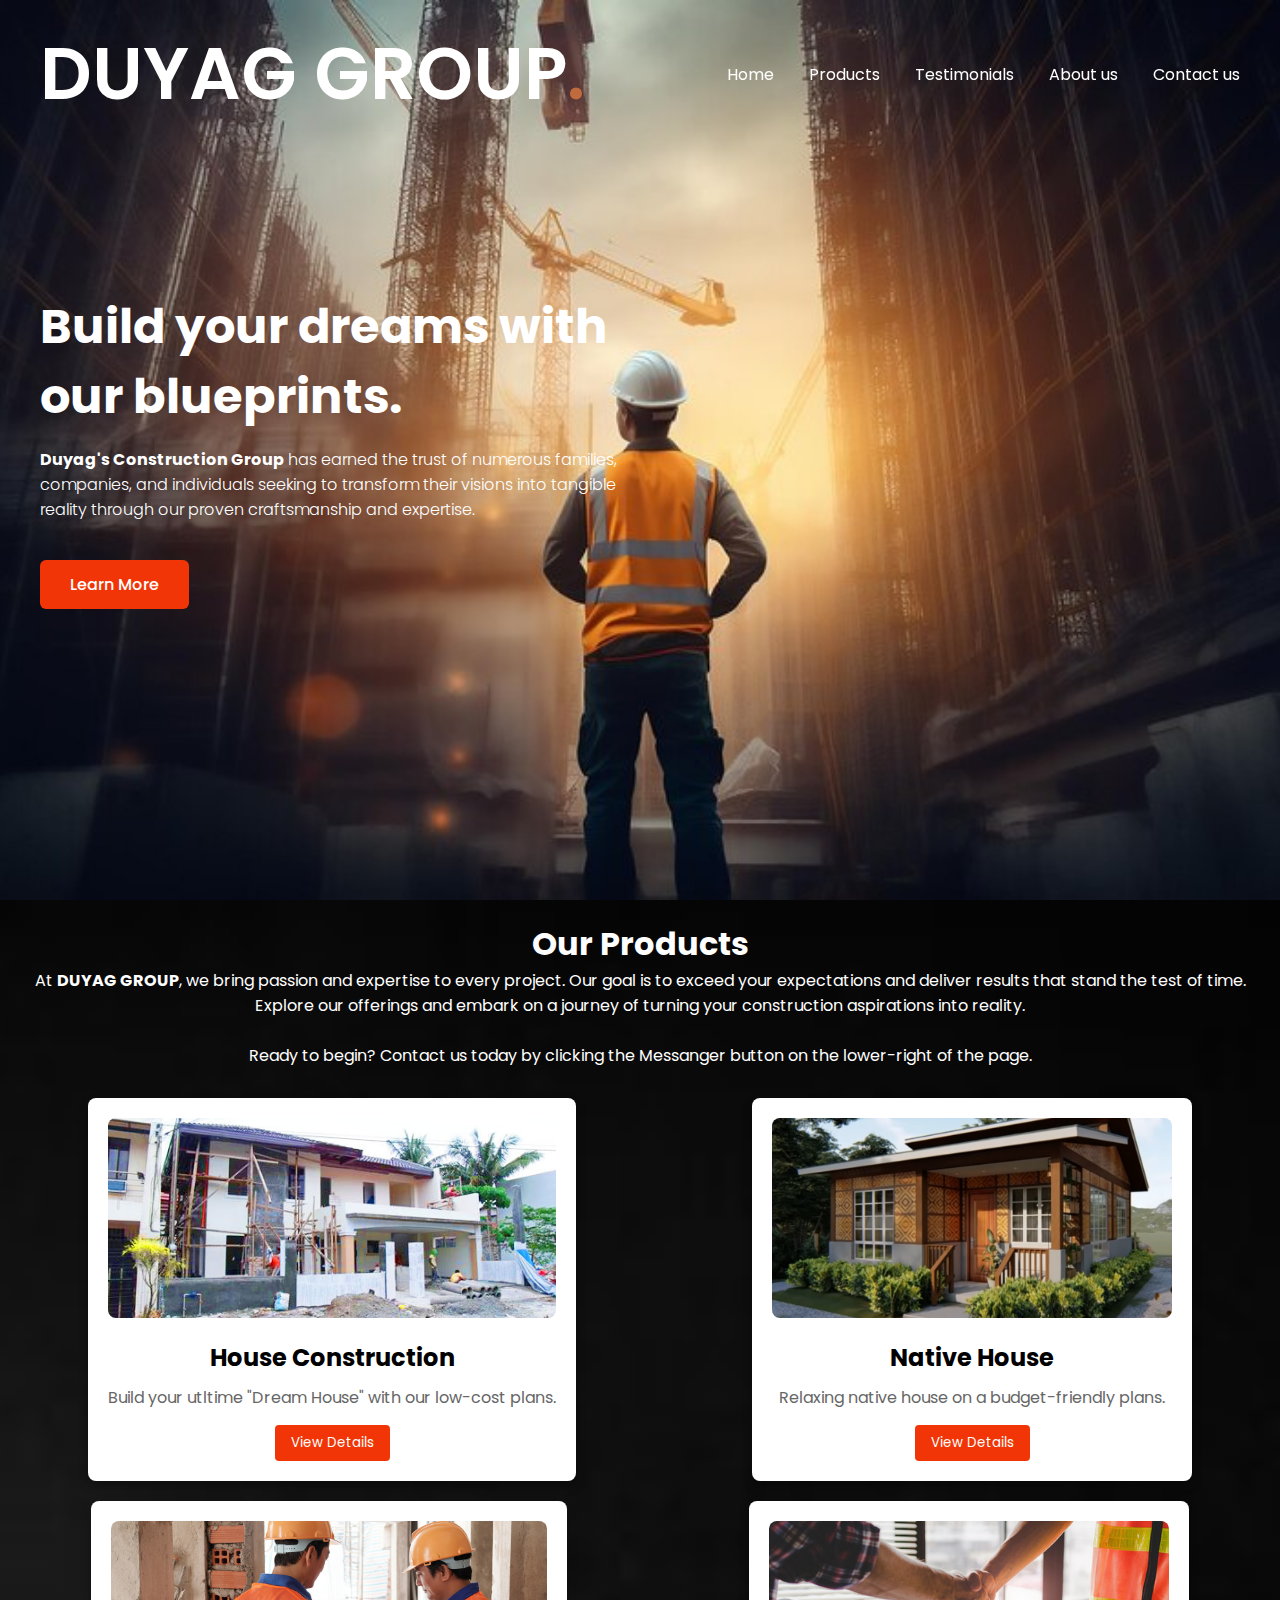
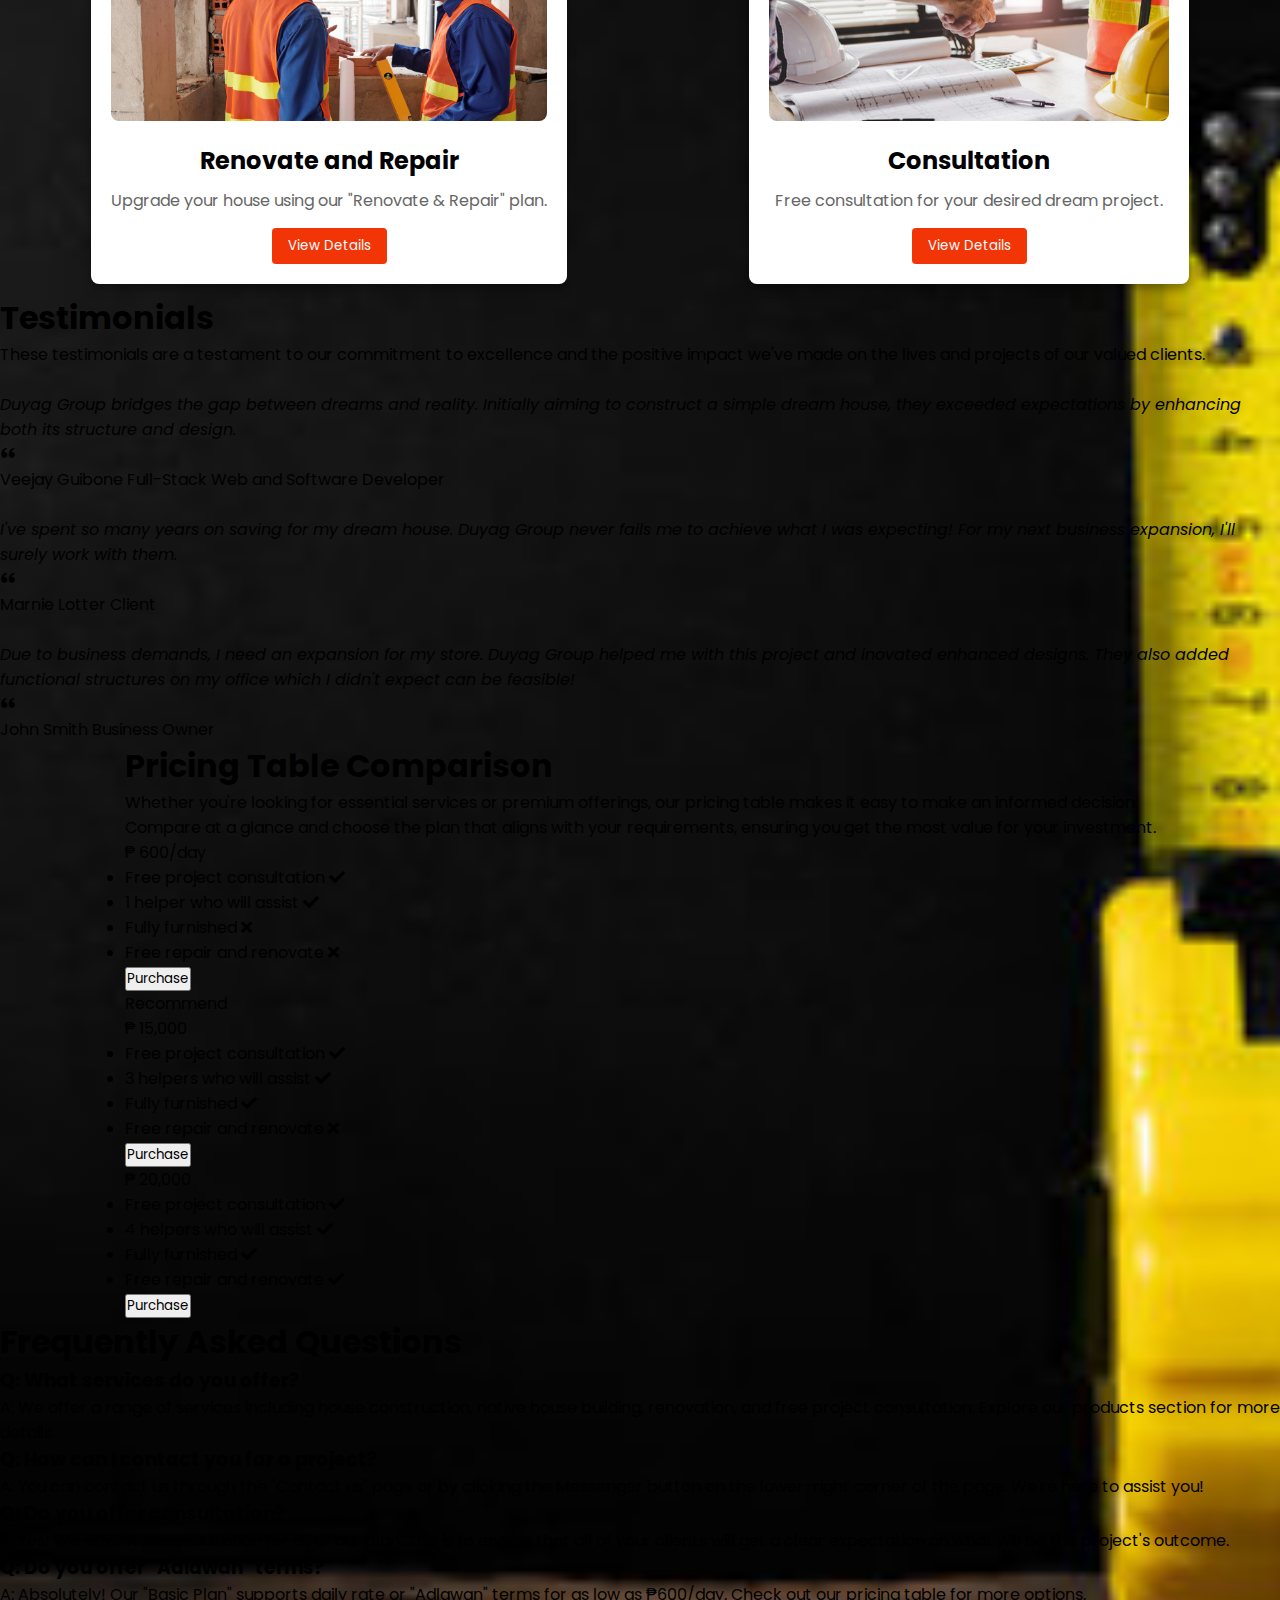
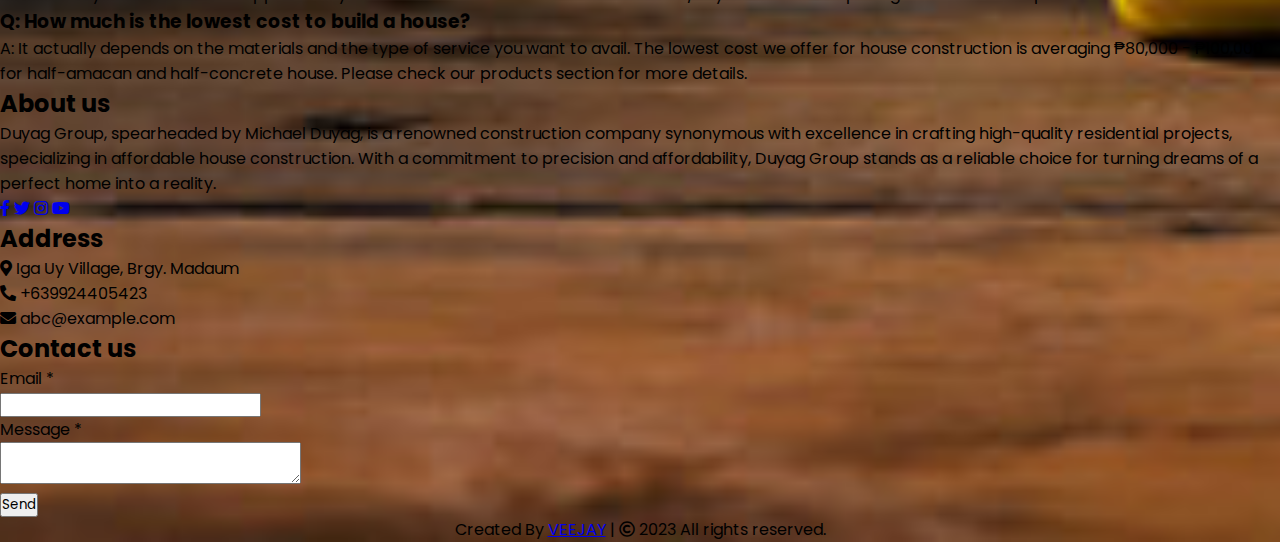
==== index.html @ 3f4b3c85 "spelling correction" ====
<!DOCTYPE html>
<!-- Coding By Veejay --->
<html lang="en">
  <head>
    <meta charset="UTF-8">
    <meta name="viewport" content="width=device-width, initial-scale=1.0">
    <title>Duyag's Construction Group</title>
    <link rel="stylesheet" href="style.css">
    <!-- Swiper CSS -->
    <link rel="stylesheet" href="css/swiper-bundle.min.css" />
    <!-- CSS -->
    <link rel="stylesheet" href="css/swiper.css" />
    <script src="https://kit.fontawesome.com/a076d05399.js"></script>
    <!-- Boxicons CSS -->
    <link href="https://unpkg.com/boxicons@2.1.2/css/boxicons.min.css"rel="stylesheet"/>
    <!-- Google Fonts Links For Icon -->
    <link rel="stylesheet" href="https://fonts.googleapis.com/css2?family=Material+Symbols+Outlined:opsz,wght,FILL,GRAD@24,400,0,0">
    <link rel="stylesheet" href="https://cdnjs.cloudflare.com/ajax/libs/font-awesome/6.4.2/css/all.min.css">
    <link rel="stylesheet" href="https://cdnjs.cloudflare.com/ajax/libs/font-awesome/5.15.3/css/all.min.css"/>

  </head>
  <body>
    <header>
      <nav class="navbar">
        <a class="logo" href="#">DUYAG GROUP<span>.</span></a>
        <ul class="menu-links">
          <span id="close-menu-btn" class="material-symbols-outlined">close</span>
          <li><a href="#">Home</a></li>
          <li><a href="products.html">Products</a></li>
          <li><a href="#testimonial">Testimonials</a></li>
          <li><a href="#">About us</a></li>
          <li><a href="https://web.facebook.com/messages/t/100004197998191/">Contact us</a></li>
        </ul>
        <span id="hamburger-btn" class="material-symbols-outlined">menu</span>
      </nav>
    </header>

    <section class="hero-section">
      <div class="content">
        <h2>Build your dreams with our blueprints.</h2>
        <p>
        <b>Duyag's Construction Group</b> has earned the trust of numerous families, companies, and individuals seeking to transform their visions into tangible reality through our proven craftsmanship and expertise.
        </p>
        <a href="#product"><button>Learn More</button></a>
      </div>
    </section>

    <!-- Product Cards -->
            <!-- Messanger heads -->
    <script src="https://static.elfsight.com/platform/platform.js" data-use-service-core defer></script>
<div class="elfsight-app-1f9922f5-22f8-41ae-ba7b-e1a116f9ada4" data-elfsight-app-lazy></div>
        <!-- Messanger heads -->
  <section class="product-section">
    <section id="product">
    <div class="textcontent">
      <h1>Our Products</h1>
      <p>At <b>DUYAG GROUP</b>, we bring passion and expertise to every project. Our goal is to exceed your expectations and deliver results that stand the test of time. Explore our offerings and embark on a journey of turning your construction aspirations into reality.
        <br>
      <br>

      <p>Ready to begin? Contact us today by clicking the Messanger button on the lower-right of the page.
      </p>
      </p>
    </div>
  </section>
    <div class="product-card">
      <img src="./assets/house-construction.jpg" alt="Product 1">
      <h3>House Construction</h3>
      <p>Build your utltime "Dream House" with our low-cost plans.</p>
      <a href="./housing.html"><button>View Details</button></a>
    </div>

    <div class="product-card">
      <img src="./assets/Amakan House.png" alt="Product 2">
      <h3>Native House</h3>
      <p>Relaxing native house on a budget-friendly plans.</p>
      <a href="./housing.html"><button>View Details</button></a>
    </div>

    <div class="product-card">
      <img src="./assets/Repair.jpg" alt="Product 2">
      <h3>Renovate and Repair</h3>
      <p>Upgrade your house using our "Renovate & Repair" plan.</p>
      <a href="./housing.html"><button>View Details</button></a>
    </div>

    <div class="product-card">
      <img src="./assets/Consultation.jpg" alt="Product 2">
      <h3>Consultation</h3>
      <p>Free consultation for your desired dream project.</p>
      <a href="./housing.html"><button>View Details</button></a>
    </div>
    <!-- Add more product cards as needed -->
    <script>
      const header = document.querySelector("header");
      const hamburgerBtn = document.querySelector("#hamburger-btn");
      const closeMenuBtn = document.querySelector("#close-menu-btn");

      // Toggle mobile menu on hamburger button click
      hamburgerBtn.addEventListener("click", () => header.classList.toggle("show-mobile-menu"));

      // Close mobile menu on close button click
      closeMenuBtn.addEventListener("click", () => hamburgerBtn.click());
    </script>
    <!-- Testimonial Section -->

    <section id="testimonial" class="testimonial-section">
      
      <div class="testimonial mySwiper">
        <div class="textcontent-testimonials">
          <h1>Testimonials</h1>
          <p> These testimonials are a testament to our commitment to excellence and the positive impact we've made on the lives and projects of our valued clients.</p>
        </div>
        
        <div class="testi-content swiper-wrapper">
          <div class="slide swiper-slide">
            <img src="./images/Veejay.png" alt="" class="image" />
            <p>
             <em> Duyag Group bridges the gap between dreams and reality. Initially aiming to construct a simple dream house, they exceeded expectations by enhancing both its structure and design.</em>  </p>

            <i class="bx bxs-quote-alt-left quote-icon"></i>

            <div class="details">
              <span class="name">Veejay Guibone</span>
              <span class="job">Full-Stack Web and Software Developer</span>
            </div>
          </div>
          <div class="slide swiper-slide">
            <img src="images/img2.jpg" alt="" class="image" />
            <p>
              <em>I've spent so many years on saving for my dream house. Duyag Group never fails me to achieve what I was expecting! For my next business expansion, I'll surely work with them.</em>
            </p>

            <i class="bx bxs-quote-alt-left quote-icon"></i>

            <div class="details">
              <span class="name">Marnie Lotter</span>
              <span class="job">Client</span>
            </div>
          </div>
          <div class="slide swiper-slide">
            <img src="images/img3.jpg" alt="" class="image" />
            <p>
             <em> Due to business demands, I need an expansion for my store. Duyag Group helped me with this project and inovated enhanced designs. They also added functional structures on my office which I didn't expect can be feasible!</em>
            </p>

            <i class="bx bxs-quote-alt-left quote-icon"></i>

            <div class="details">
              <span class="name">John Smith</span>
              <span class="job">Business Owner</span>
            </div>
          </div>
        </div>
        <div class="swiper-button-next nav-btn"></div>
        <div class="swiper-button-prev nav-btn"></div>
        <div class="swiper-pagination"></div>
      </div>
    </section>

    <section class="pricing-section">
      <div class="textcontent-pricing">
      <h1>Pricing Table Comparison</h1>
      <p>Whether you're looking for essential services or premium offerings, our pricing table makes it easy to make an informed decision. <br> Compare at a glance and choose the plan that aligns with your requirements, ensuring you get the most value for your investment.</p>
      </div>
<div class="wrapper">
    <div class="table basic">
      <div class="price-section">
        <div class="price-area">
          <div class="inner-area">
            <span class="text">₱</span>
            <span class="price">600/day</span>
          </div>
        </div>
      </div>
      <div class="package-name"></div>
      <ul class="features">
        <li>
          <span class="list-name">Free project consultation</span>
          <span class="icon check"><i class="fas fa-check"></i></span>
        </li>
        <li>
          <span class="list-name">1 helper who will assist</span>
          <span class="icon check"><i class="fas fa-check"></i></span>
        </li>
        <li>
          <span class="list-name">Fully furnished</span>
          <span class="icon cross"><i class="fas fa-times"></i></span>
        </li>
        <li>
          <span class="list-name">Free repair and renovate</span>
          <span class="icon cross"><i class="fas fa-times"></i></span>
        </li>
      </ul>
      <div class="btn"><button>Purchase</button></div>
    </div>
    <div class="table premium">
      <div class="ribbon"><span>Recommend</span></div>
      <div class="price-section">
        <div class="price-area">
          <div class="inner-area">
            <span class="text">₱</span>
            <span class="price">15,000</span>
          </div>
        </div>
      </div>
      <div class="package-name"></div>
      <ul class="features">
        <li>
          <span class="list-name">Free project consultation</span>
          <span class="icon check"><i class="fas fa-check"></i></span>
        </li>
        <li>
          <span class="list-name">3 helpers who will assist</span>
          <span class="icon check"><i class="fas fa-check"></i></span>
        </li>
        <li>
          <span class="list-name">Fully furnished</span>
          <span class="icon check"><i class="fas fa-check"></i></span>
        </li>
        <li>
          <span class="list-name">Free repair and renovate</span>
          <span class="icon cross"><i class="fas fa-times"></i></span>
        </li>
      </ul>
      <div class="btn"><button>Purchase</button></div>
    </div>
    <div class="table ultimate">
      <div class="price-section">
        <div class="price-area">
          <div class="inner-area">
            <span class="text">₱</span>
            <span class="price">20,000</span>
          </div>
        </div>
      </div>
      <div class="package-name"></div>
      <ul class="features">
        <li>
          <span class="list-name">Free project consultation</span>
          <span class="icon check"><i class="fas fa-check"></i></span>
        </li>
        <li>
          <span class="list-name">4 helpers who will assist</span>
          <span class="icon check"><i class="fas fa-check"></i></span>
        </li>
        <li>
          <span class="list-name">Fully furnished</span>
          <span class="icon check"><i class="fas fa-check"></i></span>
        </li>
        <li>
          <span class="list-name">Free repair and renovate</span>
          <span class="icon check"><i class="fas fa-check"></i></span>
        </li>
      </ul>
      <div class="btn"><button>Purchase</button></div>
    </div>
  </div>
    </section>
    <section class="faq-section">
      <div class="textcontent-faq">
        <h1>Frequently Asked Questions</h1>
      </div>

      <div class="faq-item">
        <div class="question">
          <h3>Q: What services do you offer?</h3>
        </div>
        <div class="answer">
          <p>A: We offer a range of services including house construction, native house building, renovation, and free project consultation. Explore our products section for more details.</p>
        </div>
      </div>

      <div class="faq-item">
        <div class="question">
          <h3>Q: How can I contact you for a project?</h3>
        </div>
        <div class="answer">
          <p>A: You can contact us through the "Contact us" page or by clicking the Messenger button on the lower-right corner of the page. We're here to assist you!</p>
        </div>
      </div>

      <div class="faq-item">
        <div class="question">
          <h3>Q: Do you offer consultation?</h3>
        </div>
        <div class="answer">
          <p>A: Yes! We offer free consultation for all of our plan. This is to ensure that all of your clients will get a clear expectation on what will be the project's outcome.  </p>
        </div>
      </div>

      <div class="faq-item">
        <div class="question">
          <h3>Q: Do you offer "Adlawan" terms?</h3>
        </div>
        <div class="answer">
          <p>A: Absolutely! Our "Basic Plan" supports daily rate or "Adlawan" terms for as low as ₱600/day. Check out our pricing table for more options. </p>
        </div>
      </div>

      <div class="faq-item">
        <div class="question">
          <h3>Q: How much is the lowest cost to build a house?</h3>
        </div>
        <div class="answer">
          <p>A: It actually depends on the materials and the type of service you want to avail. The lowest cost we offer for house construction is averaging ₱80,000 - ₱100,000 for half-amacan and half-concrete house. Please check our products section for more details.</p>
        </div>
      </div>

      <!-- Add more FAQ items as needed -->

    </section>

    <!-- ... (your existing body content) ... -->

    <!-- JavaScript for FAQ Toggle -->
    <script>
      document.addEventListener("DOMContentLoaded", function () {
        const faqItems = document.querySelectorAll(".faq-item");

        faqItems.forEach((item) => {
          const question = item.querySelector(".question");

          question.addEventListener("click", () => {
            item.classList.toggle("active");
          });
        });
      });
    </script>
    

  <section class="about-section">
    
    <footer>
      <div class="main-content">
        <div class="left box">
          <h2>About us</h2>
          <div class="content">
            <p>Duyag Group, spearheaded by Michael Duyag, is a renowned construction company synonymous with excellence in crafting high-quality residential projects, specializing in affordable house construction. With a commitment to precision and affordability, Duyag Group stands as a reliable choice for turning dreams of a perfect home into a reality.</p>
            <div class="social">
              <a href="https://www.facebook.com/michael.duyag.754?mibextid=ZbWKwL"><span class="fab fa-facebook-f"></span></a>
              <a href="https://www.facebook.com/michael.duyag.754?mibextid=ZbWKwL"><span class="fab fa-twitter"></span></a>
              <a href="https://www.facebook.com/michael.duyag.754?mibextid=ZbWKwL"><span class="fab fa-instagram"></span></a>
              <a href="https://www.facebook.com/michael.duyag.754?mibextid=ZbWKwL"><span class="fab fa-youtube"></span></a>
            </div>
          </div>
        </div>
        <div class="center box">
          <h2>Address</h2>
          <div class="content">
            <div class="place">
              <span class="fas fa-map-marker-alt"></span>
              <span class="text">Iga Uy Village, Brgy. Madaum</span>
            </div>
            <div class="phone">
              <span class="fas fa-phone-alt"></span>
              <span class="text">+639924405423</span>
            </div>
            <div class="email">
              <span class="fas fa-envelope"></span>
              <span class="text">abc@example.com</span>
            </div>
          </div>
        </div>
        <div class="right box">
          <h2>Contact us</h2>
          <div class="content">
            <form action="#">
              <div class="email">
                <div class="text">Email *</div>
                <input type="email" required>
              </div>
              <div class="msg">
                <div class="text">Message *</div>
                <textarea rows="2" cols="25" required></textarea>
              </div>
              <div class="btn">
                <button type="submit">Send</button>
              </div>
            </form>
          </div>
        </div>
      </div>
      <div class="bottom">
        <center>
          <span class="credit">Created By <a href="https://veejay15.github.io/Veejayportfolio/">VEEJAY</a> | </span>
          <span class="far fa-copyright"></span><span> 2023 All rights reserved.</span>
        </center>
      </div>
    </footer>
  </section>
    

    <!-- Swiper JS -->
    <script src="js/swiper-bundle.min.js"></script>

    <!-- JavaScript -->
    <script src="js/script.js"></script>

  </body>
</html>
---- style.css ----
/* Importing Google font - Poppins */
@import url('https://fonts.googleapis.com/css2?family=Poppins:wght@300;400;500;600;700&display=swap');

* {
  margin: 0;
  padding: 0;
  box-sizing: border-box;
  font-family: 'Poppins', sans-serif;
}

header {
  position: fixed;
  top: 0;
  left: 0;
  width: 100%;
  padding: 20px;
}

header .navbar {
  display: flex;
  align-items: center;
  justify-content: space-between;
  max-width: 1200px;
  margin: 0 auto;
}

.navbar .logo {
  color: #fff;
  font-weight: 600;
  font-size: 4.5rem;
  text-decoration: none;
}

.navbar .logo span {
  color: #C06B3E;
}

.navbar .menu-links {
  display: flex;
  list-style: none;
  gap: 35px;
}

.navbar a {
  color: #fff;
  text-decoration: none;
  transition: 0.2s ease;
}

.navbar a:hover {
  color: #C06B3E;
}

.hero-section {
  height: 100vh;
  background-image: url('assets/Construction\ 2.jpg');
  background-position: center;
  background-size: cover;
  display: flex;
  align-items: center;
  padding: 0 20px;
}



.hero-section .content {
  max-width: 1200px;
  margin: 0 auto;
  width: 100%;
  color: #ffffff;
}

.hero-section .content h2 {
  font-size: 3rem;
  max-width: 600px;
  line-height: 70px;
}

.hero-section .content p {
  font-weight: 350;
  max-width: 600px;
  margin-top: 15px;
}

.hero-section .content button {
  background:rgb(241, 53, 6);
  padding: 12px 30px;
  border: none;
  font-size: 1rem;
  color: #fff;
  border-radius: 6px;
  margin-top: 38px;
  cursor: pointer;
  font-weight: 500;
  transition: 0.2s ease;
}

.hero-section .content button:hover {
  color: #fff;
  background: rgb(160, 68, 45);
}

#close-menu-btn {
  position: absolute;
  right: 20px;
  top: 20px;
  cursor: pointer;
  display: none;
}

#hamburger-btn {
  color: #fff;
  cursor: pointer;
  display: none;
}

@media (max-width: 768px) {
  header {
    padding: 10px;
  }

  header.show-mobile-menu::before {
    content: "";
    position: fixed;
    left: 0;
    top: 0;
    width: 100%;
    height: 100%;
    backdrop-filter: blur(5px);
  }

  .navbar .logo {
    font-size: 1.7rem;
  }

    
  #hamburger-btn, #close-menu-btn {
    display: block;
  }

  .navbar .menu-links {
    position: fixed;
    top: 0;
    left: -250px;
    width: 250px;
    height: 100vh;
    background: #fff;
    flex-direction: column;
    padding: 70px 40px 0;
    transition: left 0.2s ease;
  }

  header.show-mobile-menu .navbar .menu-links {
    left: 0;
  }

  .navbar a {
    color: #000;
  }

  .hero-section .content {
    text-align: center;
  }

  .hero-section .content :is(h2, p) {
    max-width: 100%;
  }

  .hero-section .content h2 {
    font-size: 2.3rem;
    line-height: 60px;
  }
  
  .hero-section .content button {
    padding: 9px 18px;
  }
}
/* Product cards CSS  */

.product-section {
  display: flex;
  justify-content: space-around;
  flex-wrap: wrap;
  max-width: 100%;
  margin: 0px auto;
  background-image: url('assets/Construction\ tools.jpg');
  background-position: center;
  background-size: cover;
  display: flex;
  align-items: center;
}

.product-card {
  background-color: #fff;
  padding: 20px;
  border-radius: 8px;
  box-shadow: 0px 5px 10px rgba(0, 0, 0, 0.342);
  text-align: center;
  margin: 10px;
  max-width: 500px;
  min-height: 100px;
}

.product-card img {
  width: 100%;
  max-height: 200px;
  min-width: 400px;
  object-fit: cover;
  border-radius: 8px;
}

.product-card h3 {
  margin-top: 15px;
  font-size: 1.5rem;
}

.product-card p {
  margin-top: 10px;
  color: #666;
}

.product-card button {
  margin-top: 15px;
  padding: 8px 16px;
  background-color:rgb(241, 53, 6);
  color: #fff;
  border: none;
  border-radius: 4px;
  cursor: pointer;
}

.product-card button:hover {
  background-color: rgb(240, 112, 80);;
}


.textcontent {
 text-align: center;
 color: #fff;
 margin-top: 20px;
 margin-bottom: 20px;
 margin-left: 20px;
 margin-right: 20px;

}

/* Mobile responsiveness for cards */


@media screen and (min-width: 300px) and (max-width: 520px) {.product-card {
  background-color: #fff;
  padding: 20px;
  border-radius: 8px;
  box-shadow: 0px 5px 10px rgba(0, 0, 0, 0.1);
  text-align: center;
  margin: 10px;
  max-width: 380px;
}
}

@media screen and (min-width: 300px) and (max-width: 520px) {.product-card img {
  max-height: 150px;
  min-width: 100px;
  object-fit: cover;
  border-radius: 8px;
}
}
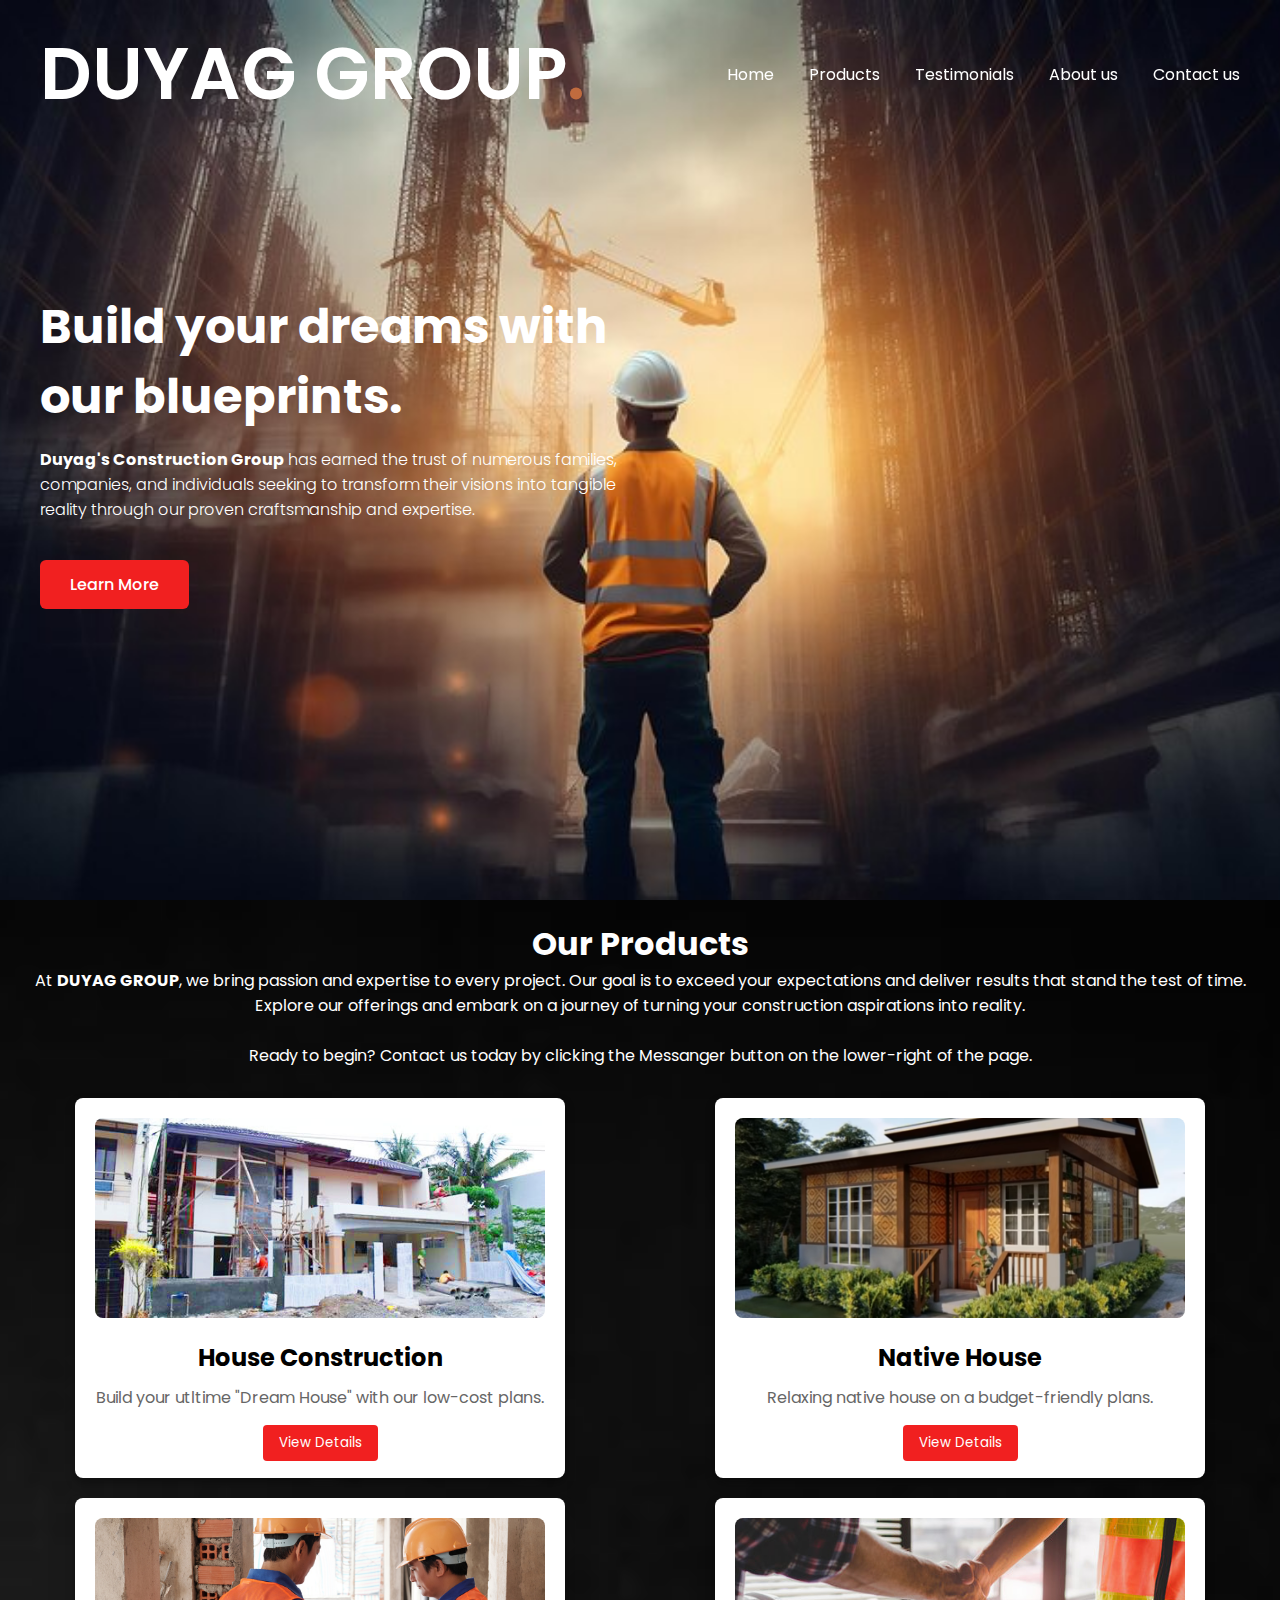
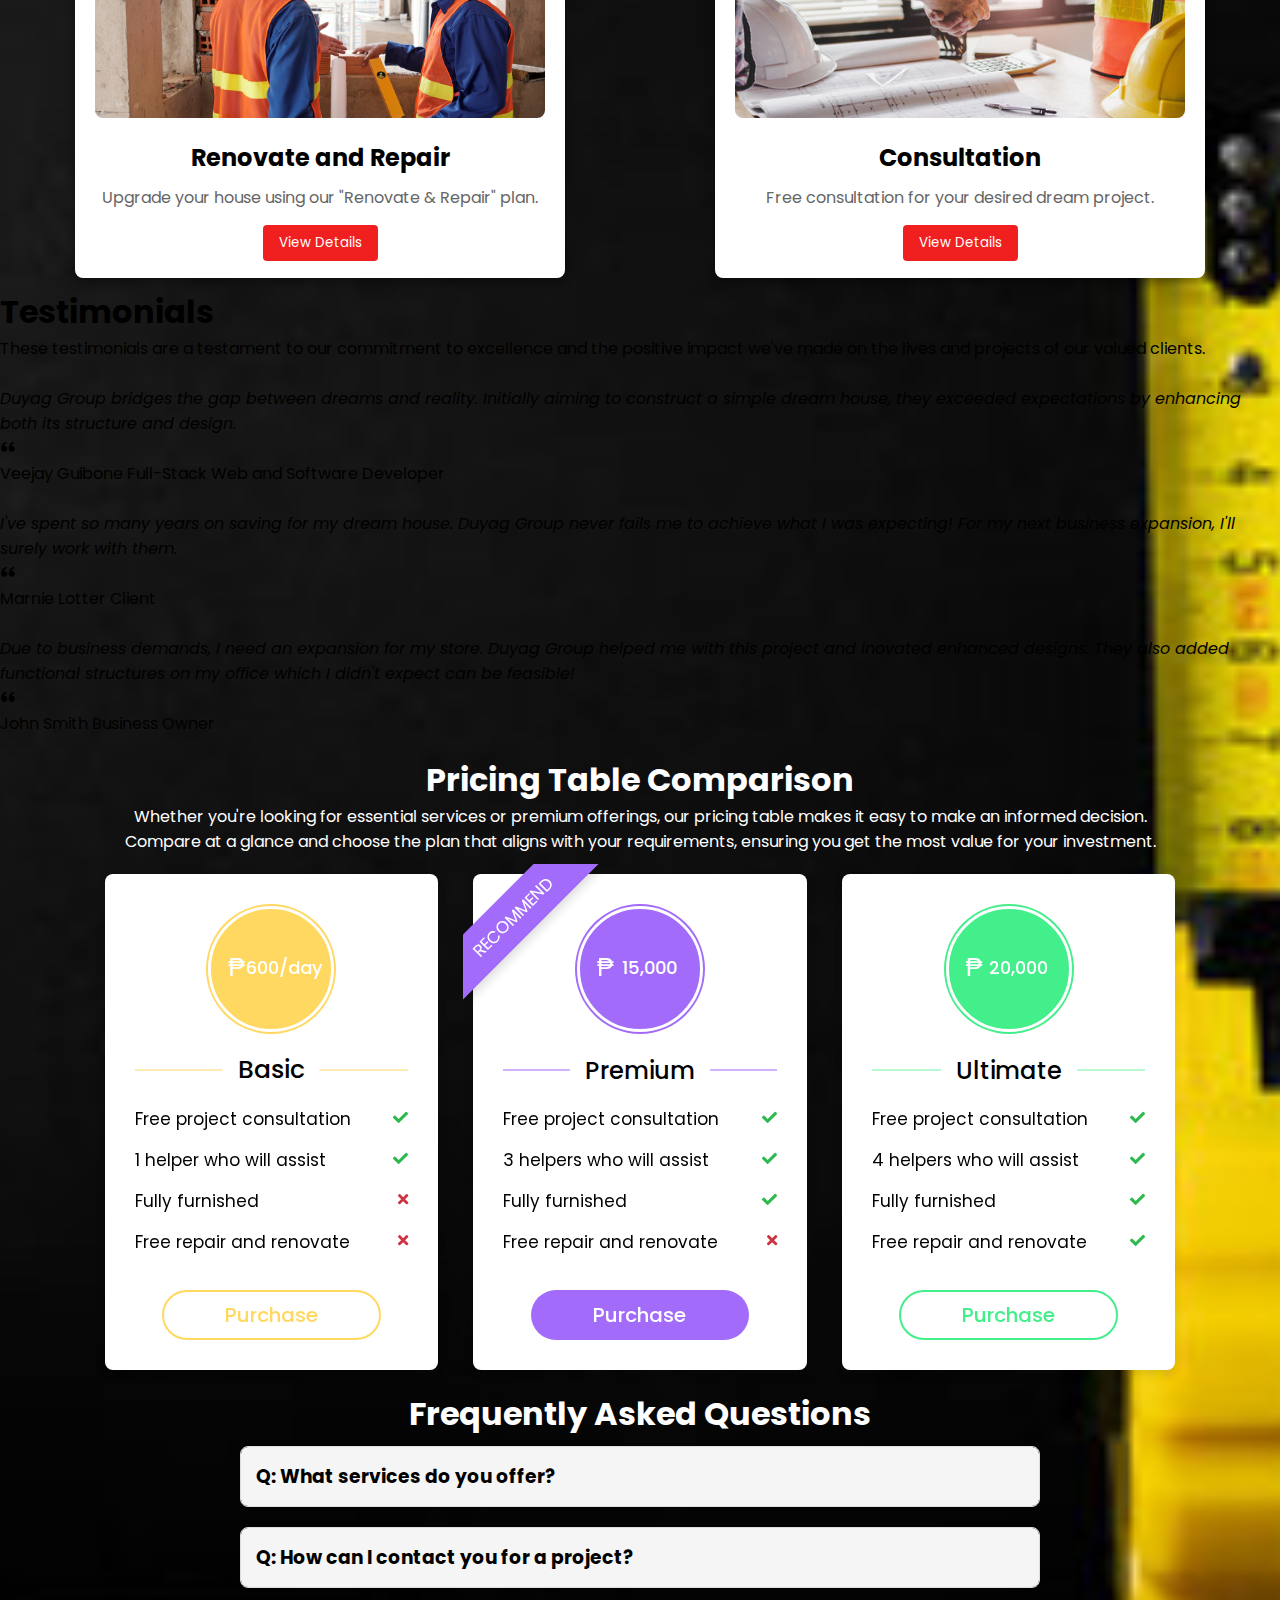
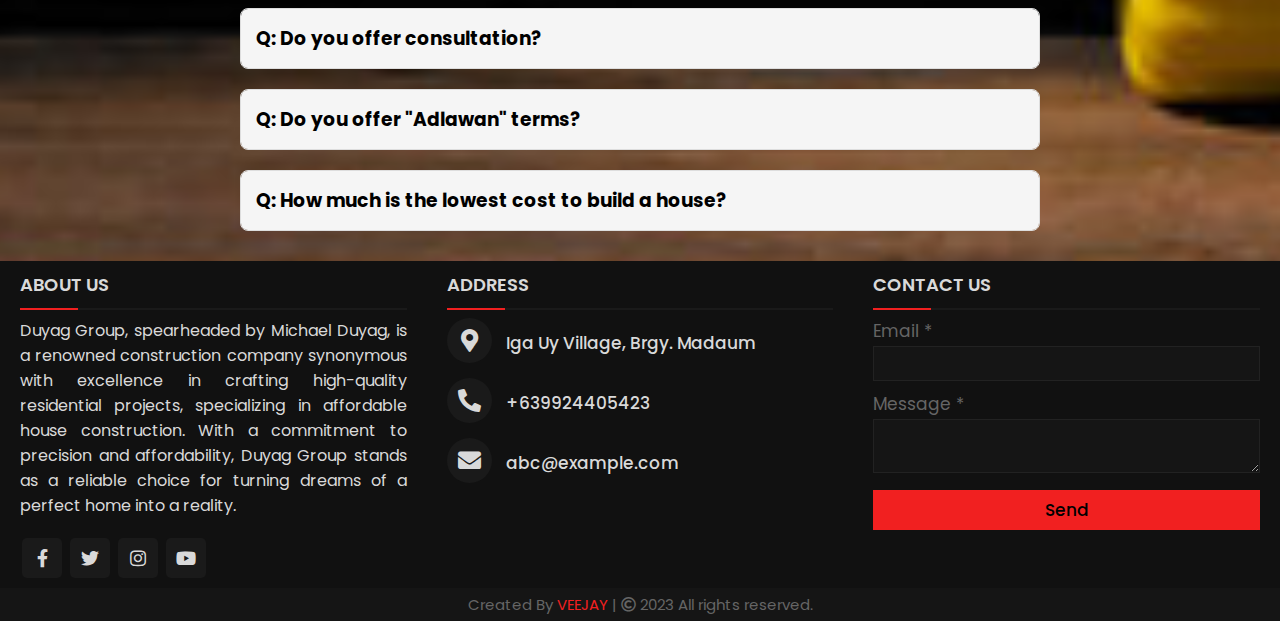
==== commit d89f591a: "add loader feature" ====
--- a/index.html
+++ b/index.html
@@ -192,7 +192,7 @@
           <span class="icon cross"><i class="fas fa-times"></i></span>
         </li>
       </ul>
-      <div class="btn"><button>Purchase</button></div>
+      <div class="btn"><button onclick="handlePurchase('thankyou.html')">Purchase</button></div>
     </div>
     <div class="table premium">
       <div class="ribbon"><span>Recommend</span></div>
@@ -223,7 +223,7 @@
           <span class="icon cross"><i class="fas fa-times"></i></span>
         </li>
       </ul>
-      <div class="btn"><button>Purchase</button></div>
+      <div class="btn"><button onclick="handlePurchase('products.html')">Purchase</button></div>
     </div>
     <div class="table ultimate">
       <div class="price-section">
@@ -397,5 +397,24 @@
     <!-- JavaScript -->
     <script src="js/script.js"></script>
 
+
+    <!-- JavaScript for loader -->
+  <script>
+    function handlePurchase(redirectUrl) {
+      // Show loader
+      const loader = document.createElement('div');
+      loader.classList.add('loader');
+      document.body.appendChild(loader);
+
+      // Simulate a delay (replace with actual logic, e.g., AJAX request)
+      setTimeout(function() {
+        // Remove loader
+        document.body.removeChild(loader);
+
+        // Redirect to the specified URL
+        window.location.href = redirectUrl;
+      }, 3000); // Adjust the delay time as needed (in milliseconds)
+    }
+  </script>
   </body>
 </html>--- a/style.css
+++ b/style.css
@@ -22,6 +22,7 @@
   justify-content: space-between;
   max-width: 1200px;
   margin: 0 auto;
+  
 }
 
 .navbar .logo {
@@ -48,7 +49,7 @@
 }
 
 .navbar a:hover {
-  color: #C06B3E;
+  color: #f12020;
 }
 
 .hero-section {
@@ -83,7 +84,7 @@
 }
 
 .hero-section .content button {
-  background:rgb(241, 53, 6);
+  background:#f12020;
   padding: 12px 30px;
   border: none;
   font-size: 1rem;
@@ -97,7 +98,7 @@
 
 .hero-section .content button:hover {
   color: #fff;
-  background: rgb(160, 68, 45);
+  background: #ec5b5b;
 }
 
 #close-menu-btn {
@@ -111,6 +112,18 @@
 #hamburger-btn {
   color: #fff;
   cursor: pointer;
+  display: none;
+}
+
+header.scrolled .navbar #hamburger-btn {
+  display: none;
+}
+
+header.scrolled .navbar .logo {
+  display: none;
+}
+
+header.scrolled .navbar .menu-links {
   display: none;
 }
 
@@ -182,7 +195,7 @@
   justify-content: space-around;
   flex-wrap: wrap;
   max-width: 100%;
-  margin: 0px auto;
+  margin-bottom: 0px auto;
   background-image: url('assets/Construction\ tools.jpg');
   background-position: center;
   background-size: cover;
@@ -198,13 +211,13 @@
   text-align: center;
   margin: 10px;
   max-width: 500px;
-  min-height: 100px;
+  max-height: 380px;
 }
 
 .product-card img {
   width: 100%;
   max-height: 200px;
-  min-width: 400px;
+  min-width: 450px;
   object-fit: cover;
   border-radius: 8px;
 }
@@ -222,7 +235,7 @@
 .product-card button {
   margin-top: 15px;
   padding: 8px 16px;
-  background-color:rgb(241, 53, 6);
+  background-color:#f12020;
   color: #fff;
   border: none;
   border-radius: 4px;
@@ -230,7 +243,7 @@
 }
 
 .product-card button:hover {
-  background-color: rgb(240, 112, 80);;
+  background-color: #ec5b5b;;
 }
 
 
@@ -264,4 +277,506 @@
   object-fit: cover;
   border-radius: 8px;
 }
-}+}
+
+
+/* CSS Code for pricing table */
+@import url('https://fonts.googleapis.com/css2?family=Poppins:wght@200;300;400;500;600;700&display=swap');
+*{
+  margin: 0;
+  padding: 0;
+  box-sizing: border-box;
+  font-family: 'Poppins', sans-serif;
+}
+
+.wrapper{
+  max-width: 1090px;
+  width: 100%;
+  margin: auto;
+  display: flex;
+  flex-wrap: wrap;
+  justify-content: space-between;
+}
+.wrapper .table{
+  background: #fff;
+  width: calc(33% - 20px);
+  padding: 30px 30px;
+  position: relative;
+  box-shadow: 0 5px 10px rgba(0,0,0,0.1);
+  border-radius: 8px ;
+
+}
+.table .price-section{
+  display: flex;
+  justify-content: center;
+}
+.table .price-area{
+  height: 130px;
+  width: 130px;
+  border-radius: 50%;
+  padding: 2px;
+}
+.price-area .inner-area{
+  height: 100%;
+  width: 100%;
+  border-radius: 50%;
+  border: 3px solid #fff;
+  line-height: 117px;
+  text-align: center;
+  color: #fff;
+  position: relative;
+}
+.price-area .inner-area .text{
+  font-size: 25px;
+  font-weight: 400;
+  position: absolute;
+  top: 0px;
+  left: 17px;
+}
+.price-area .inner-area .price{
+  font-size: 18px;
+  font-weight: 500;
+  margin-left: 35px;
+  margin-right: 15px;
+}
+.table .package-name{
+  width: 100%;
+  height: 2px;
+  margin: 35px 0;
+  position: relative;
+}
+.table .package-name::before{
+  position: absolute;
+  top: 50%;
+  left: 50%;
+  font-size: 25px;
+  font-weight: 500;
+  background: #fff;
+  padding: 0 15px;
+  transform: translate(-50%, -50%);
+}
+.table .features li{
+  margin-bottom: 15px;
+  list-style: none;
+  display: flex;
+  justify-content: space-between;
+}
+.features li .list-name{
+  font-size: 17px;
+  font-weight: 400;
+}
+.features li .icon{
+  font-size: 15px;
+}
+.features li .icon.check{
+  color: #2db94d;
+}
+.features li .icon.cross{
+  color: #cd3241;
+}
+.table .btn{
+  width: 100%;
+  display: flex;
+  margin-top: 35px;
+  justify-content: center;
+}
+.table .btn button{
+  width: 80%;
+  height: 50px;
+  color: #fff;
+  font-size: 20px;
+  font-weight: 500;
+  border: none;
+  outline: none;
+  border-radius: 25px;
+  cursor: pointer;
+  transition: all 0.3s ease;
+}
+.table .btn button:hover{
+  border-radius: 5px;
+}
+.basic .features li::selection{
+  background: #ffd861;
+}
+.basic ::selection,
+.basic .price-area,
+.basic .inner-area{
+  background: #ffd861;
+}
+.basic .btn button{
+  border: 2px solid #ffd861;
+  background: #fff;
+  color: #ffd861;
+}
+.basic .btn button:hover{
+  background: #ffd861;
+  color: #fff;
+}
+.premium ::selection,
+.premium .price-area,
+.premium .inner-area,
+.premium .btn button{
+  background: #a26bfa;
+}
+.premium .btn button:hover{
+  background: #833af8;
+}
+.ultimate ::selection,
+.ultimate .price-area,
+.ultimate .inner-area{
+  background: #43ef8b;
+}
+.ultimate .btn button{
+  border: 2px solid #43ef8b;
+  color: #43ef8b;
+  background: #fff;
+}
+.ultimate .btn button:hover{
+  background: #43ef8b;
+  color: #fff;
+}
+.basic .package-name{
+  background: #ffecb3;
+}
+.premium .package-name{
+  background: #d0b3ff;
+}
+.ultimate .package-name{
+  background: #baf8d4;
+}
+.basic .package-name::before{
+  content: "Basic";
+}
+.premium .package-name::before{
+  content: "Premium";
+  font-size: 24px;
+}
+.ultimate .package-name::before{
+  content: "Ultimate";
+  font-size: 24px;
+}
+@media (max-width: 1020px) {
+  .wrapper .table{
+    width: calc(50% - 20px);
+    margin-bottom: 40px;
+  }
+}
+@media (max-width: 698px) {
+  .wrapper .table{
+    width: 100%;
+  }
+}
+::selection{
+  color: #fff;
+}
+.table .ribbon{
+  width: 150px;
+  height: 150px;
+  position: absolute;
+  top: -10px;
+  left: -10px;
+  overflow: hidden;
+}
+.table .ribbon::before,
+.table .ribbon::after{
+  position: absolute;
+  content: "";
+  z-index: -1;
+  display: block;
+  border: 7px solid #4606ac;
+  border-top-color: transparent;
+  border-left-color: transparent;
+}
+.table .ribbon::before{
+  top: 0px;
+  right: 15px;
+}
+.table .ribbon::after{
+  bottom: 15px;
+  left: 0px;
+}
+.table .ribbon span{
+  position: absolute;
+  top: 30px;
+  right: 0;
+  transform: rotate(-45deg);
+  width: 200px;
+  background: #a26bfa;
+  padding: 10px 0;
+  color: #fff;
+  text-align: center;
+  font-size: 17px;
+  text-transform: uppercase;
+  box-shadow: 0 5px 10px rgba(0,0,0,0.12);
+}
+
+.textcontent-pricing {
+  text-align: center;
+  color: #fff;
+  margin-top: 20px;
+  margin-bottom: 20px;
+  margin-left: 20px;
+  margin-right: 20px;
+ 
+ }
+
+/* Mobile responsiveness for pricing table */
+@media screen and (min-width: 300px) and (max-width: 520px) {.wrapper{
+  max-width: 400px;
+  width: 100%;
+  margin: 20px auto ;
+  display: flex;
+  flex-wrap: wrap;
+  justify-content: space-between;
+}}
+
+/* CSS Code for About US Section */
+@import url('https://fonts.googleapis.com/css?family=Poppins:400,500,600,700&display=swap');
+
+.content1{
+  position: relative;
+  margin: 130px auto;
+  text-align: center;
+  padding: 0 20px;
+}
+.about-section .content1 .text{
+  font-size: 2.5rem;
+  font-weight: 600;
+  color: #202020;
+}
+.about-section .content1 .p{
+  font-size: 2.1875rem;
+  font-weight: 600;
+  color: #202020;
+}
+footer{
+  bottom: 0px;
+  width: 100%;
+  background: #111;
+
+}
+.main-content{
+  display: flex;
+}
+.main-content .box{
+  flex-basis: 50%;
+  padding: 10px 20px;
+}
+.box h2{
+  font-size: 1.125rem;
+  font-weight: 600;
+  text-transform: uppercase;
+  color: #d9d9d9;
+}
+.box .content{
+  margin: 20px 0 0 0;
+  position: relative;
+}
+.box .content:before{
+  position: absolute;
+  content: '';
+  top: -10px;
+  height: 2px;
+  width: 100%;
+  background: #1a1a1a;
+  color: #d9d9d9;
+}
+.box .content:after{
+  position: absolute;
+  content: '';
+  height: 2px;
+  width: 15%;
+  background: #f12020;
+  top: -10px;
+  color: #d9d9d9;
+}
+.left .content p{
+  text-align: justify;
+  color: #d9d9d9;
+}
+.left .content .social{
+  margin: 20px 0 0 0;
+  color: #d9d9d9;
+}
+.left .content .social a{
+  padding: 0 2px;
+  color: #d9d9d9;
+}
+.left .content .social a span{
+  height: 40px;
+  width: 40px;
+  background: #1a1a1a;
+  line-height: 40px;
+  text-align: center;
+  font-size: 18px;
+  border-radius: 5px;
+  transition: 0.3s;
+  color: #d9d9d9;
+}
+.left .content .social a span:hover{
+  background: #f12020;
+}
+.center .content .fas{
+  font-size: 1.4375rem;
+  background: #1a1a1a;
+  height: 45px;
+  width: 45px;
+  line-height: 45px;
+  text-align: center;
+  border-radius: 50%;
+  transition: 0.3s;
+  cursor: pointer;
+  color: #d9d9d9;
+}
+.center .content .fas:hover{
+  background: #f12020;
+}
+.center .content .text{
+  font-size: 1.0625rem;
+  font-weight: 500;
+  padding-left: 10px;
+  color: #d9d9d9;
+}
+.center .content .phone{
+  margin: 15px 0;
+}
+.about-section .right form .text{
+  font-size: 1.0625rem;
+  margin-bottom: 2px;
+  color: #656565;
+}
+.right form .msg{
+  margin-top: 10px;
+}
+.right form input, .right form textarea{
+  width: 100%;
+  font-size: 1.0625rem;
+  background: #151515;
+  padding-left: 10px;
+  border: 1px solid #222222;
+}
+.right form input:focus,
+.right form textarea:focus{
+  outline-color: #3498db;
+}
+.right form input{
+  height: 35px;
+}
+.right form .btn{
+  margin-top: 10px;
+}
+.right form .btn button{
+  height: 40px;
+  width: 100%;
+  border: none;
+  outline: none;
+  background: #f12020;
+  font-size: 1.0625rem;
+  font-weight: 500;
+  cursor: pointer;
+  transition: .3s;
+}
+.right form .btn button:hover{
+  background: #e95353;
+}
+.bottom center{
+  padding: 5px;
+  font-size: 0.9375rem;
+  background: #151515;
+}
+.about-section .bottom center span{
+  color: #656565;
+}
+.bottom center a{
+  color: #f12020;
+  text-decoration: none;
+}
+.bottom center a:hover{
+  text-decoration: underline;
+}
+@media screen and (max-width: 900px) {
+  footer{
+    position: relative;
+    bottom: 0px;
+  }
+  .main-content{
+    flex-wrap: wrap;
+    flex-direction: column;
+  }
+  .main-content .box{
+    margin: 5px 0;
+  }
+}
+
+@media screen and (min-width: 300px) and (max-width: 520px) {footer{
+  bottom: 0px;
+  width: 100%;
+  background: #111;
+  margin-left: 0px !important;
+}}
+
+/* CSS Code for FAQs Section */
+
+
+.faq-section {
+  width: 800px;
+  margin: 10px;
+  margin-top: 20px;
+}
+
+.faq-item {
+  margin-bottom: 20px;
+  border: 1px solid #ddd;
+  border-radius: 8px;
+  overflow: hidden;
+}
+
+.question {
+  padding: 15px;
+  background-color: #f5f5f5;
+  cursor: pointer;
+  transition: background 0.5s, color 0.5s; /* Add transition for smooth effect */
+}
+
+.question:hover {
+  background: #f12020;
+  color: #fff; /* Change the font color to white */
+}
+
+.answer {
+  padding: 15px;
+  display: none;
+}
+
+.faq-item.active .answer {
+  display: block;
+}
+
+.faq-item .answer p {
+  color: white;
+}
+
+.textcontent-faq h1{
+  color: white;
+  text-align: center;
+  margin-bottom: 8px;
+}
+/* Loader styles */
+    .loader {
+      border: 8px solid #f3f3f3;
+      border-top: 8px solid #f12020;
+      border-radius: 50%;
+      width: 80px;
+      height: 80px;
+      animation: spin 1s linear infinite;
+      position: fixed;
+      top: 50%;
+      left: 40%;
+      transform: translate(-50%, -50%);
+      z-index: 9999;
+    }
+
+    @keyframes spin {
+      0% { transform: rotate(0deg); }
+      100% { transform: rotate(360deg); }
+    }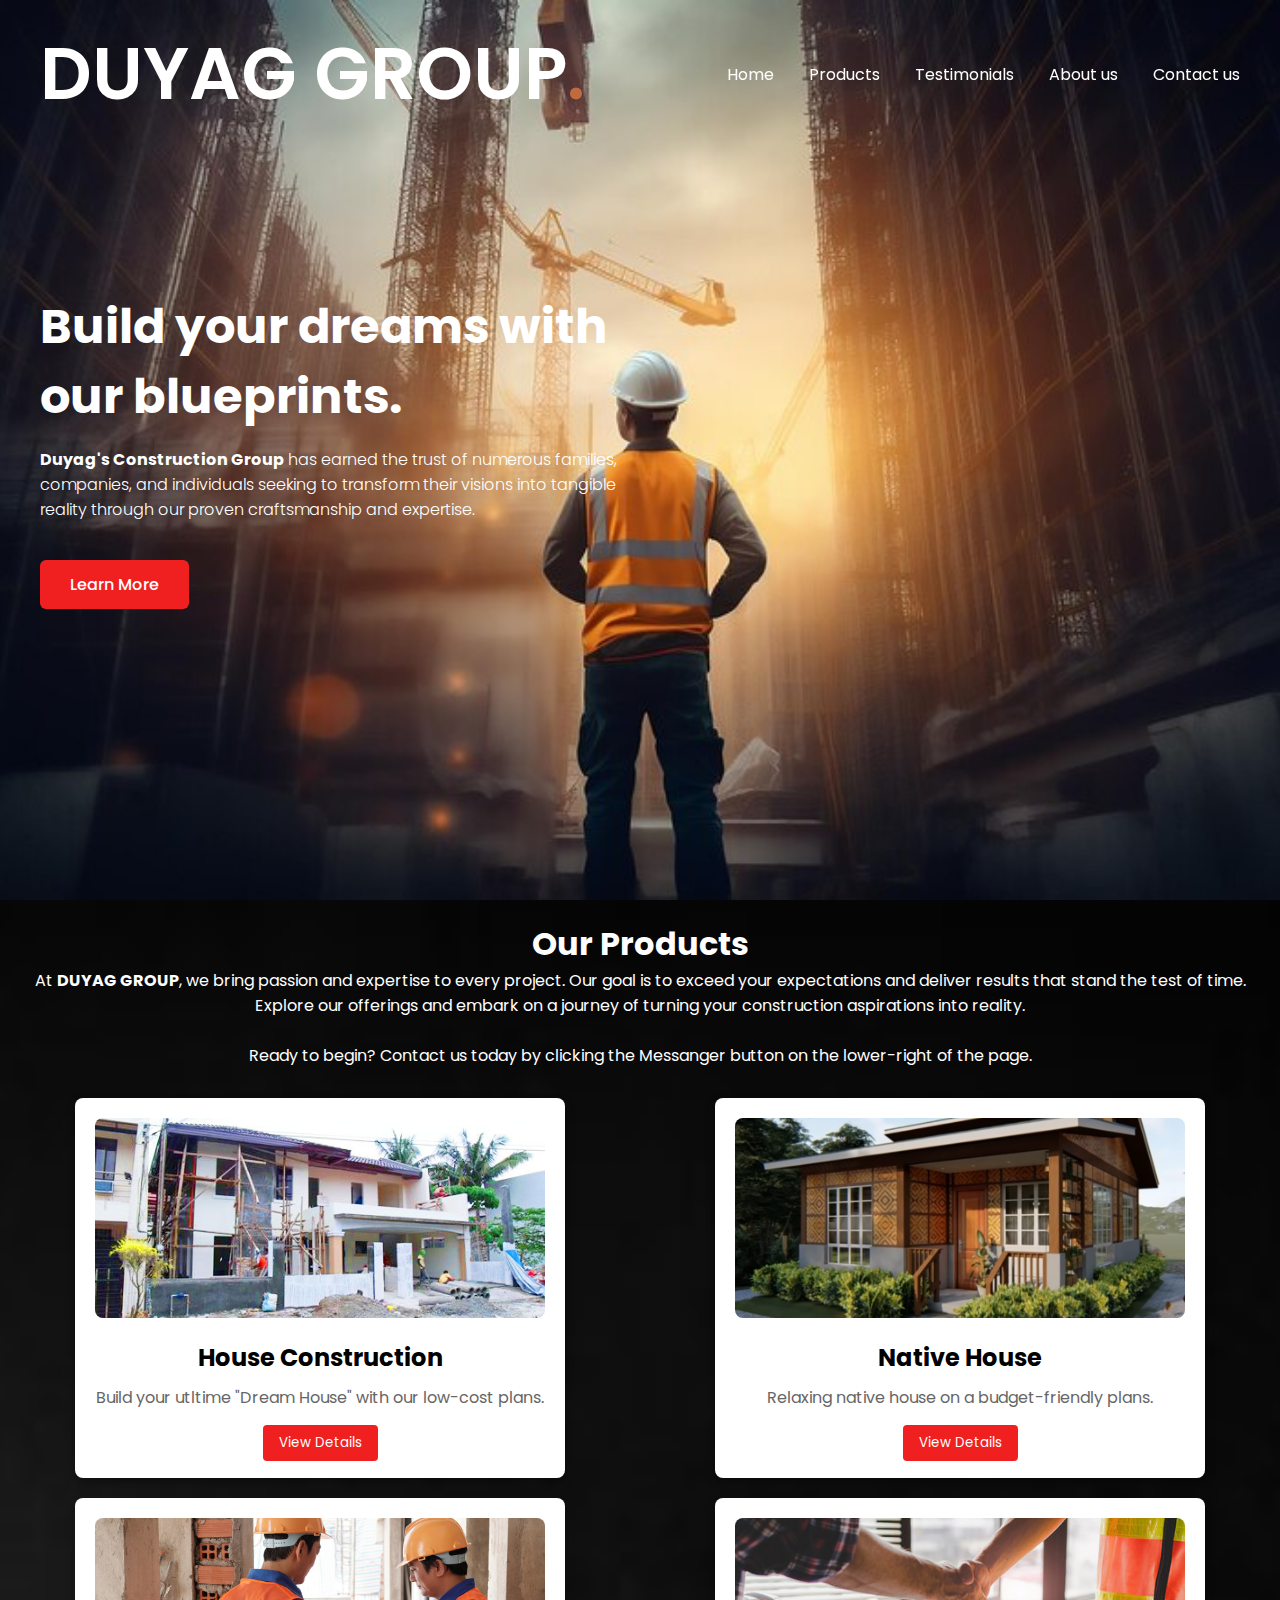
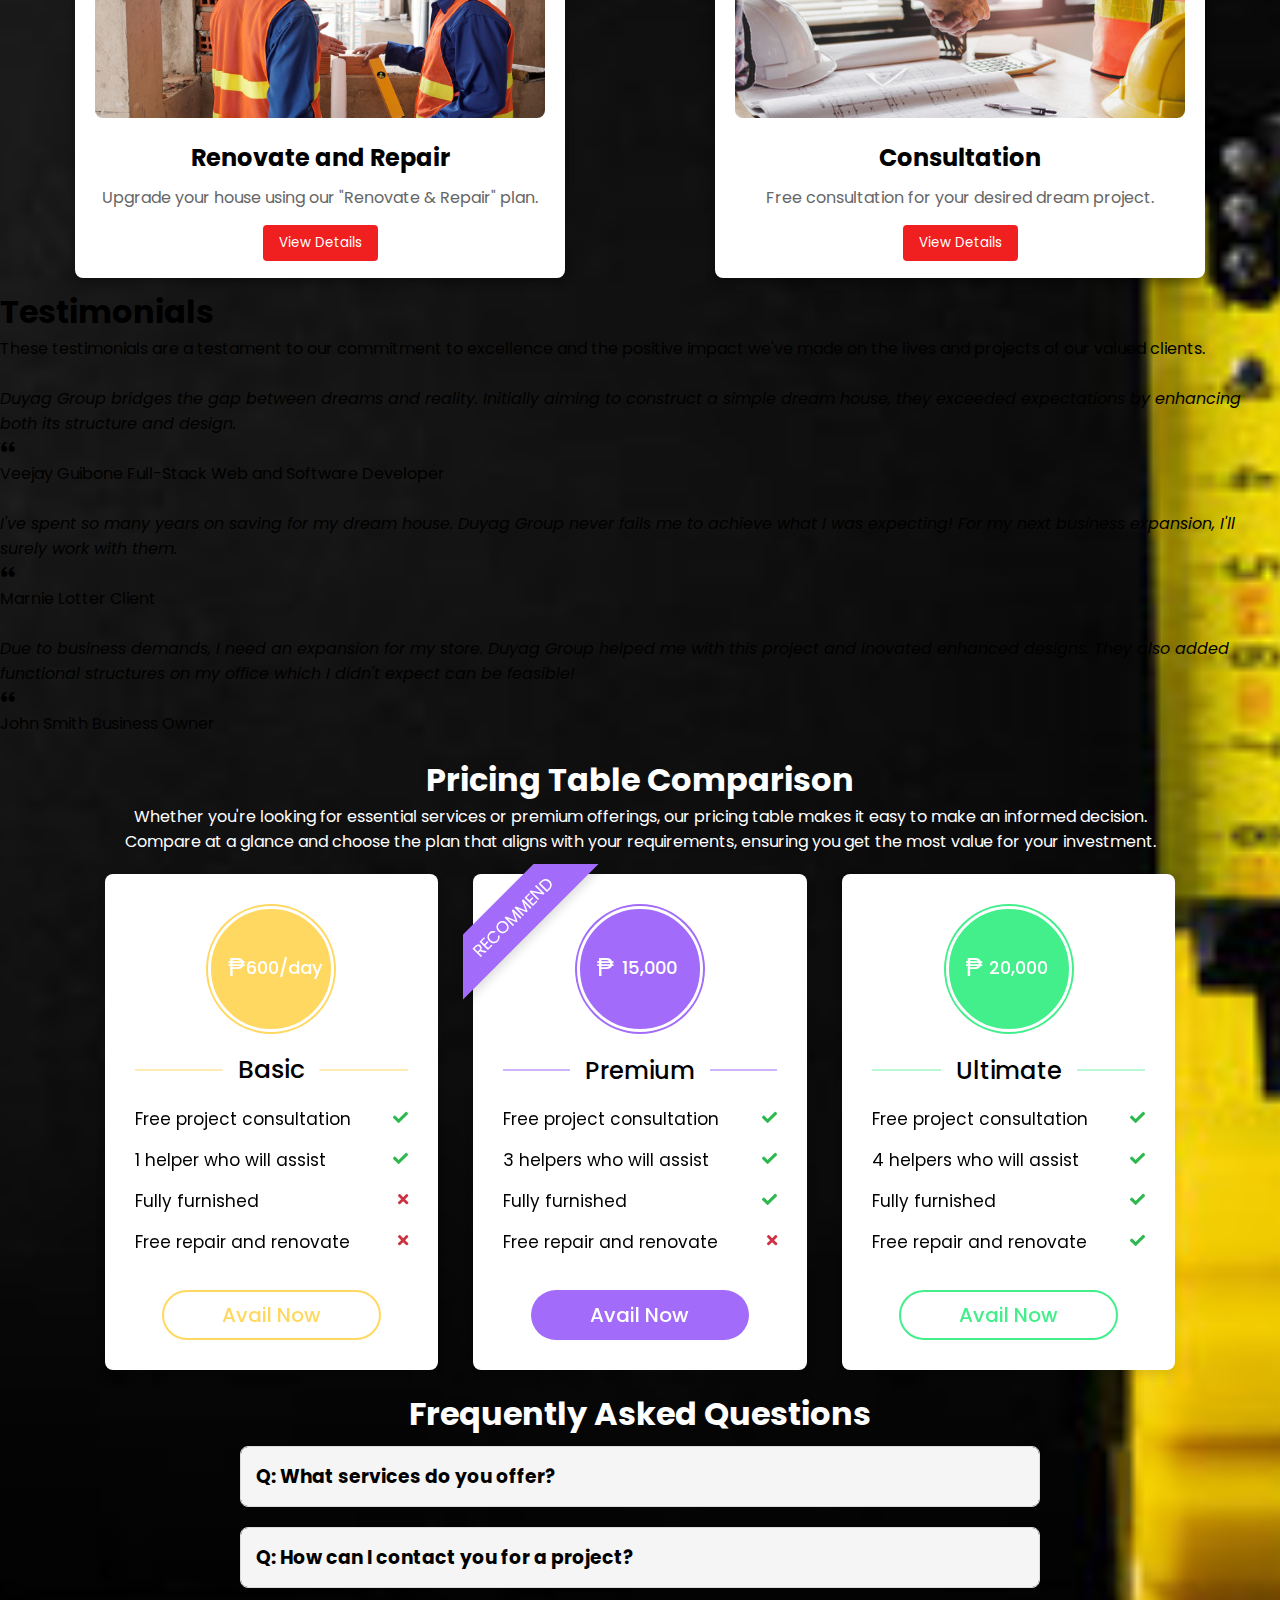
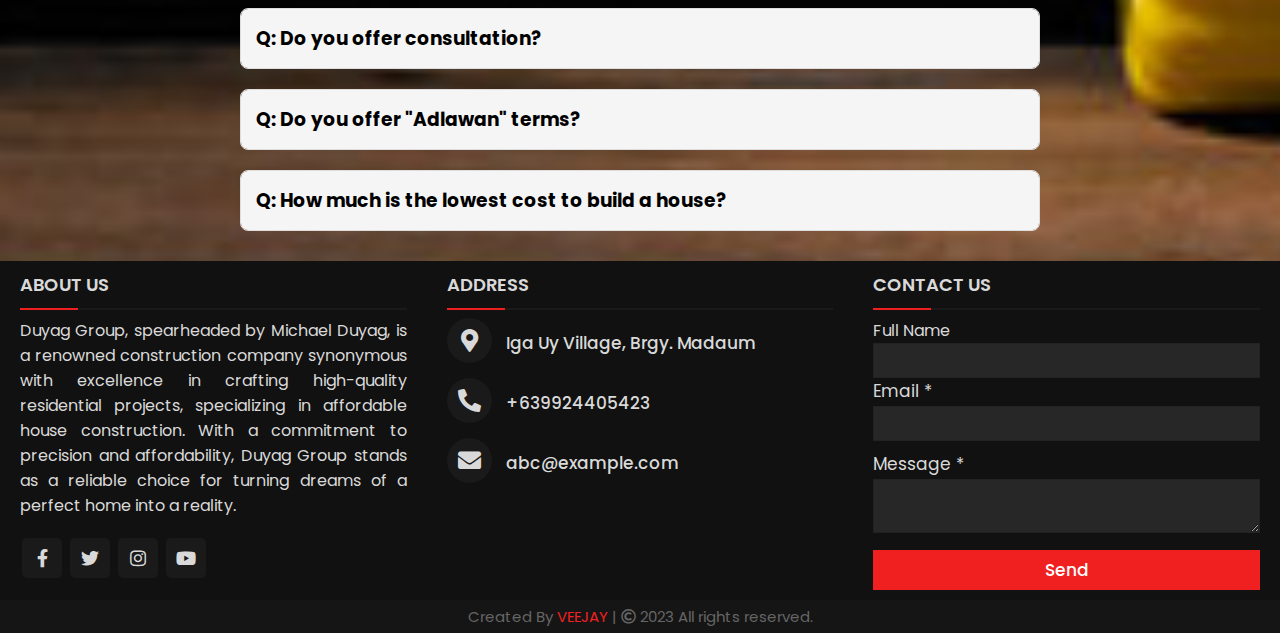
==== commit 248209a4: "added text styles" ====
--- a/index.html
+++ b/index.html
@@ -11,6 +11,7 @@
     <!-- CSS -->
     <link rel="stylesheet" href="css/swiper.css" />
     <script src="https://kit.fontawesome.com/a076d05399.js"></script>
+   
     <!-- Boxicons CSS -->
     <link href="https://unpkg.com/boxicons@2.1.2/css/boxicons.min.css"rel="stylesheet"/>
     <!-- Google Fonts Links For Icon -->
@@ -29,7 +30,7 @@
           <li><a href="products.html">Products</a></li>
           <li><a href="#testimonial">Testimonials</a></li>
           <li><a href="#">About us</a></li>
-          <li><a href="https://web.facebook.com/messages/t/100004197998191/">Contact us</a></li>
+          <li><a href="https://www.facebook.com/michael.duyag.754?mibextid=ZbWKwL">Contact us</a></li>
         </ul>
         <span id="hamburger-btn" class="material-symbols-outlined">menu</span>
       </nav>
@@ -192,7 +193,7 @@
           <span class="icon cross"><i class="fas fa-times"></i></span>
         </li>
       </ul>
-      <div class="btn"><button onclick="handlePurchase('thankyou.html')">Purchase</button></div>
+      <div class="btn"><button onclick="handlePurchase('thankyoubasic.html')">Avail Now</button></div>
     </div>
     <div class="table premium">
       <div class="ribbon"><span>Recommend</span></div>
@@ -223,7 +224,7 @@
           <span class="icon cross"><i class="fas fa-times"></i></span>
         </li>
       </ul>
-      <div class="btn"><button onclick="handlePurchase('products.html')">Purchase</button></div>
+      <div class="btn"><button onclick="handlePurchase('thankyoupremium.html')">Avail Now</button></div>
     </div>
     <div class="table ultimate">
       <div class="price-section">
@@ -253,8 +254,7 @@
           <span class="icon check"><i class="fas fa-check"></i></span>
         </li>
       </ul>
-      <div class="btn"><button>Purchase</button></div>
-    </div>
+      <div class="btn"><button onclick="handlePurchase('thankyouultimate.html')">Avail Now</button></div>    </div>
   </div>
     </section>
     <section class="faq-section">
@@ -365,7 +365,12 @@
         <div class="right box">
           <h2>Contact us</h2>
           <div class="content">
-            <form action="#">
+            <form onsubmit="return mailchk() && nameval()"  action="success.html"
+            id="form" action="/">
+              <div class="name">
+                <label for="name">Full Name</label>
+                <input type="text" required>
+              </div>
               <div class="email">
                 <div class="text">Email *</div>
                 <input type="email" required>
--- a/style.css
+++ b/style.css
@@ -524,7 +524,7 @@
 @media screen and (min-width: 300px) and (max-width: 520px) {.wrapper{
   max-width: 400px;
   width: 100%;
-  margin: 20px auto ;
+  margin: 20px,20px ;
   display: flex;
   flex-wrap: wrap;
   justify-content: space-between;
@@ -643,15 +643,18 @@
 .about-section .right form .text{
   font-size: 1.0625rem;
   margin-bottom: 2px;
-  color: #656565;
+  color: #d9d9d9;
 }
 .right form .msg{
   margin-top: 10px;
 }
+.right form .name{
+  color: #d9d9d9;
+}
 .right form input, .right form textarea{
   width: 100%;
   font-size: 1.0625rem;
-  background: #151515;
+  background: #272727;
   padding-left: 10px;
   border: 1px solid #222222;
 }
@@ -671,6 +674,7 @@
   border: none;
   outline: none;
   background: #f12020;
+  color: white;
   font-size: 1.0625rem;
   font-weight: 500;
   cursor: pointer;
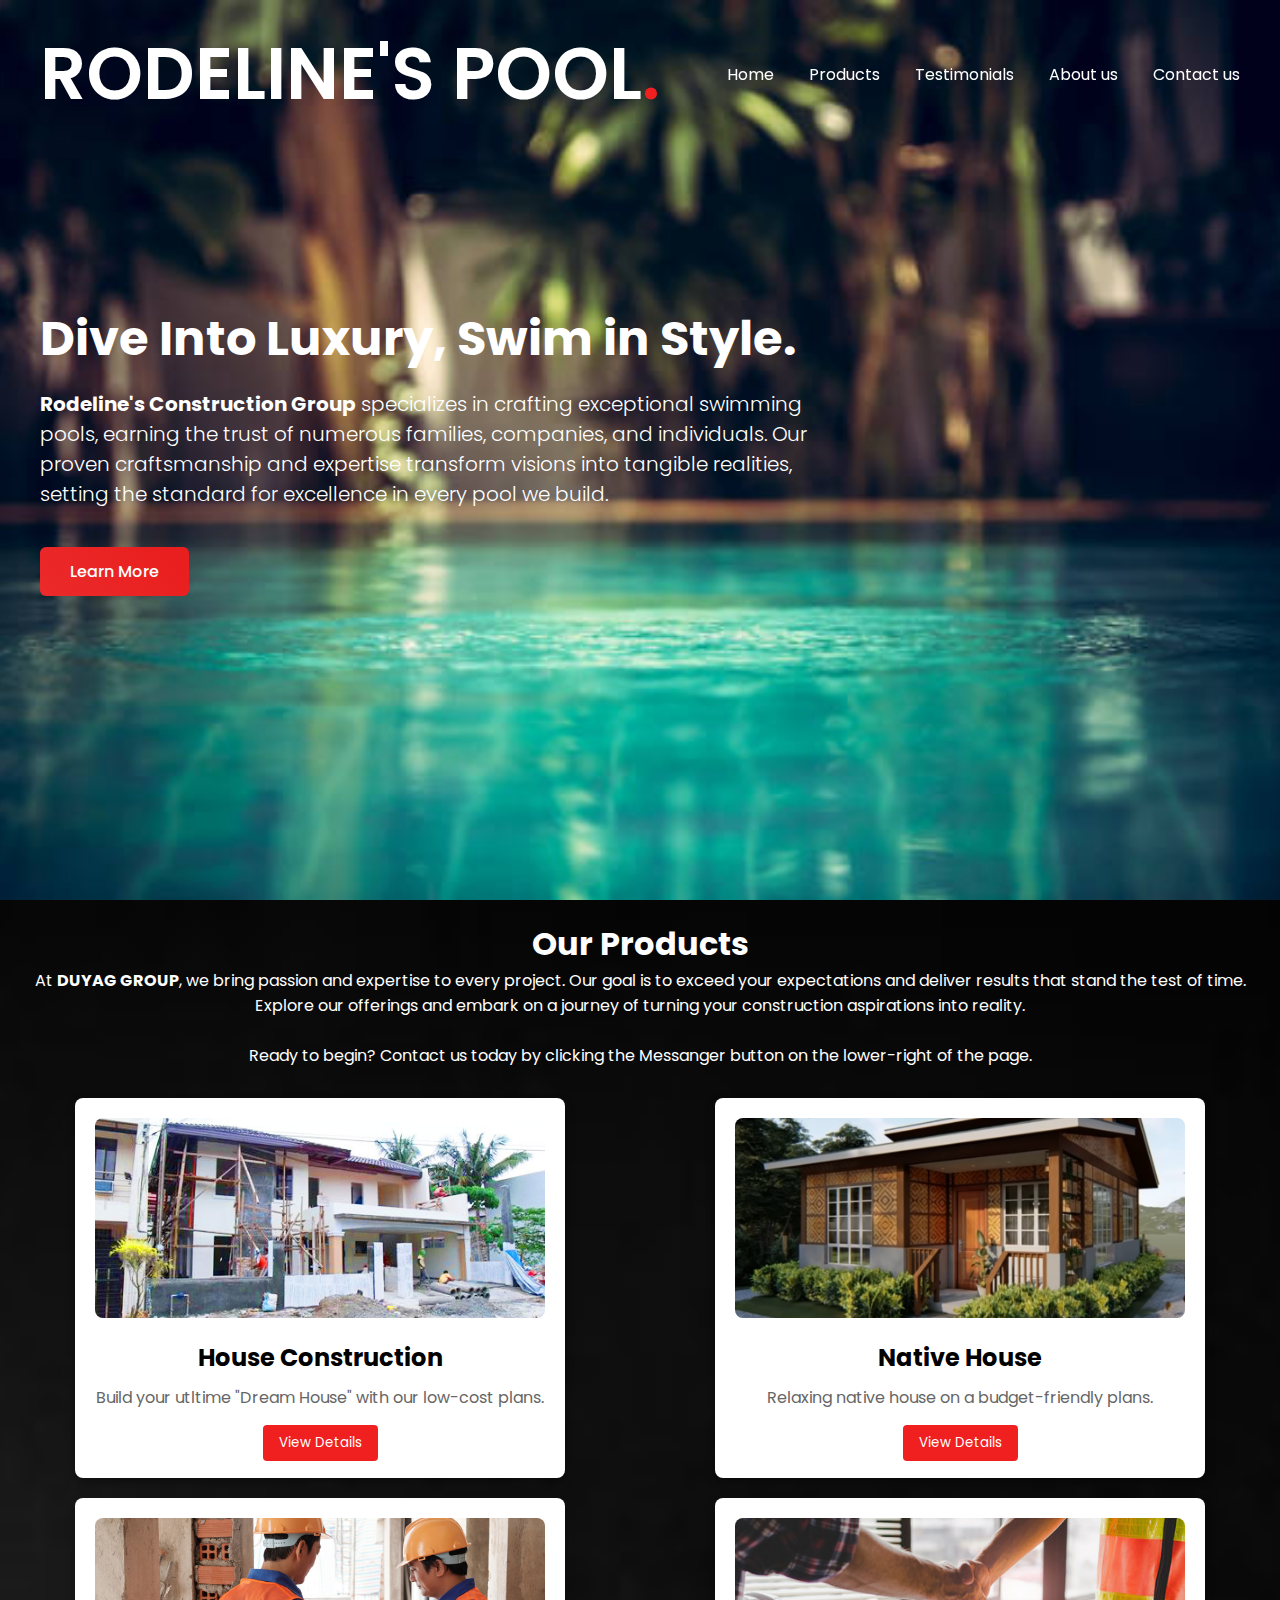
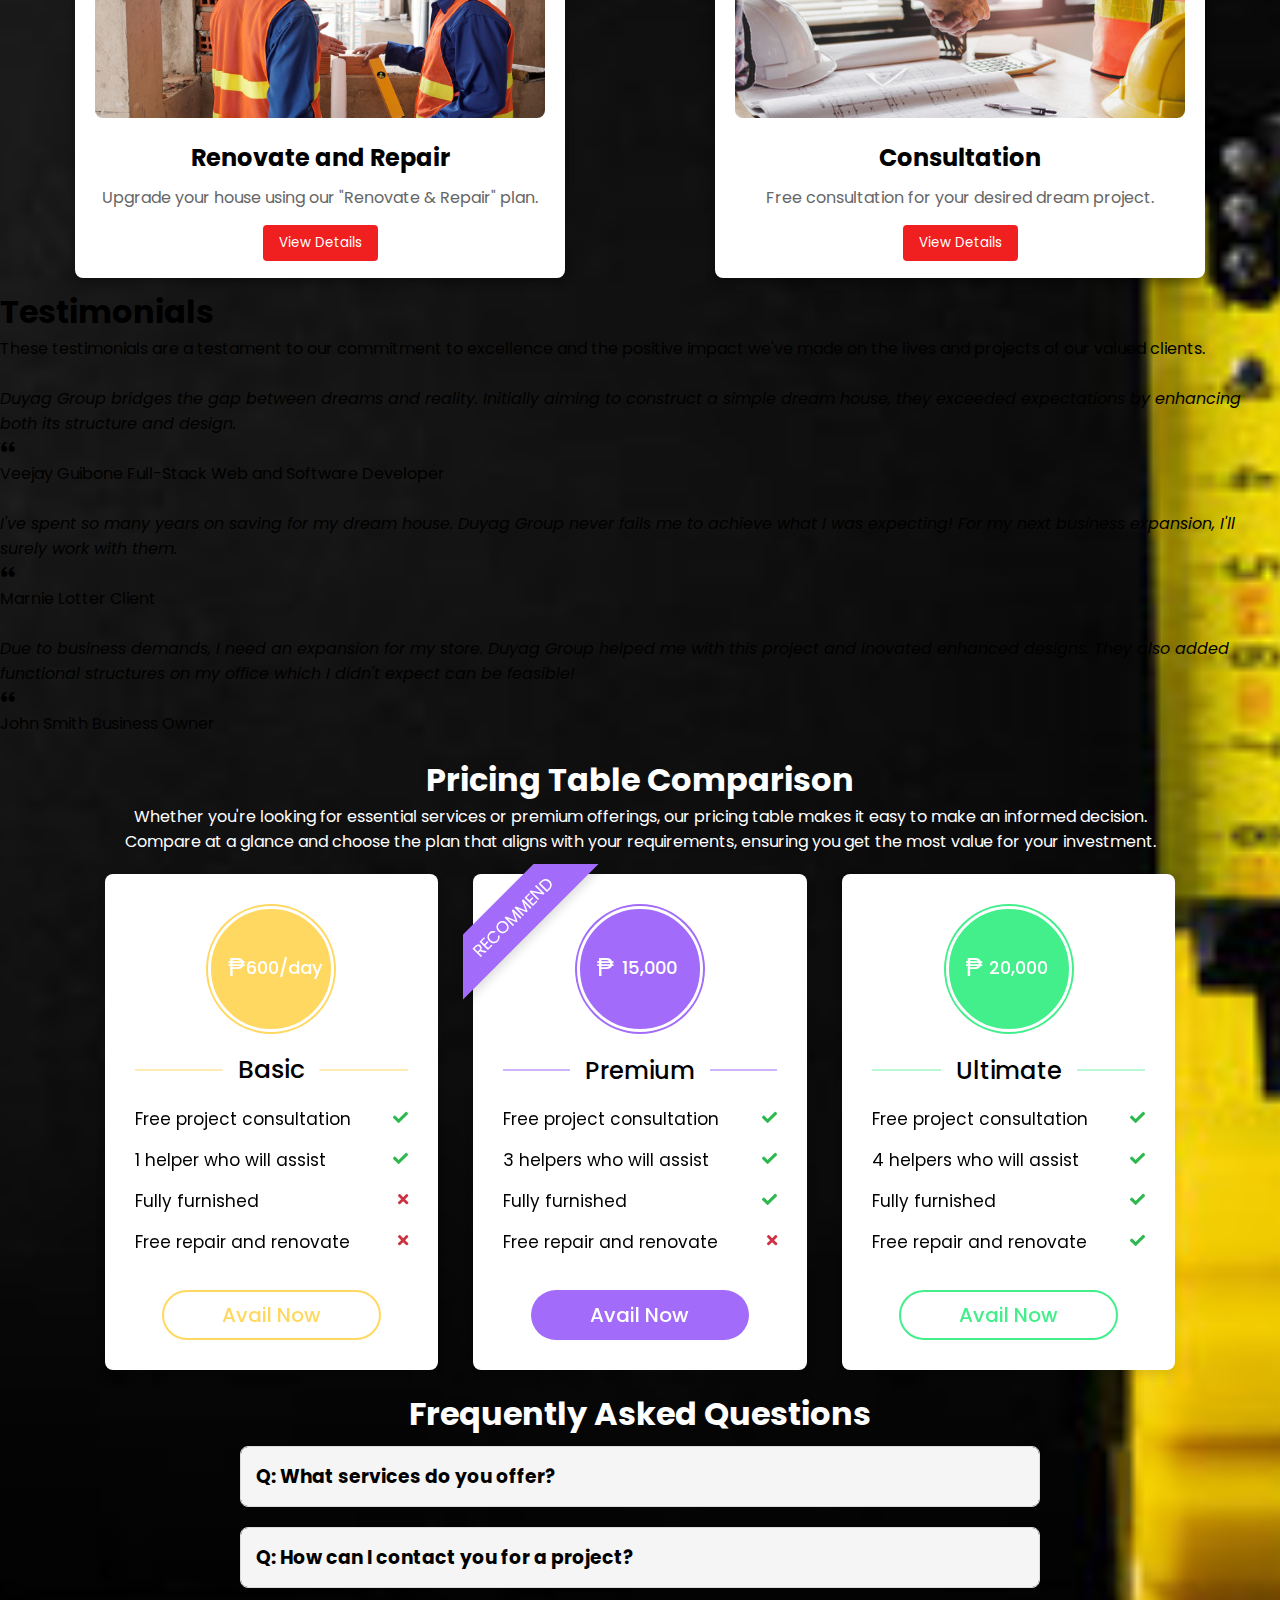
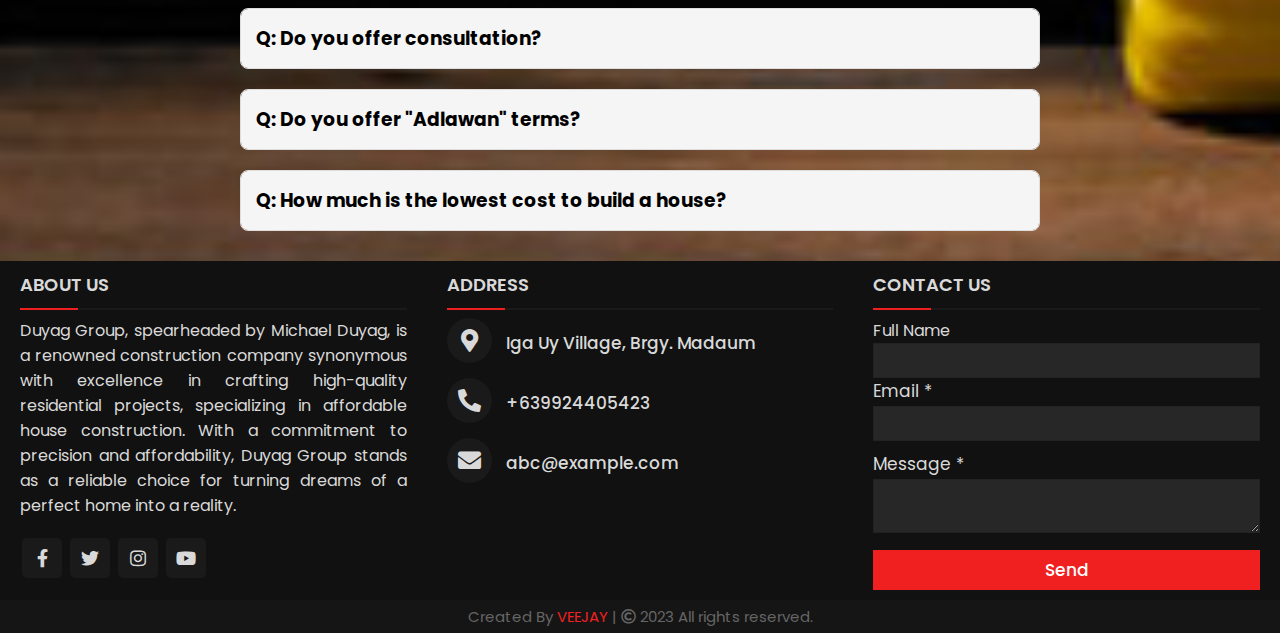
==== commit 16a55099: "initial commit" ====
--- a/index.html
+++ b/index.html
@@ -23,7 +23,7 @@
   <body>
     <header>
       <nav class="navbar">
-        <a class="logo" href="#">DUYAG GROUP<span>.</span></a>
+        <a class="logo" href="#">RODELINE'S POOL<span>.</span></a>
         <ul class="menu-links">
           <span id="close-menu-btn" class="material-symbols-outlined">close</span>
           <li><a href="#">Home</a></li>
@@ -38,9 +38,9 @@
 
     <section class="hero-section">
       <div class="content">
-        <h2>Build your dreams with our blueprints.</h2>
+        <h2>Dive Into Luxury, Swim in Style.</h2>
         <p>
-        <b>Duyag's Construction Group</b> has earned the trust of numerous families, companies, and individuals seeking to transform their visions into tangible reality through our proven craftsmanship and expertise.
+        <b>Rodeline's Construction Group</b> specializes in crafting exceptional swimming pools, earning the trust of numerous families, companies, and individuals. Our proven craftsmanship and expertise transform visions into tangible realities, setting the standard for excellence in every pool we build.
         </p>
         <a href="#product"><button>Learn More</button></a>
       </div>
--- a/style.css
+++ b/style.css
@@ -33,7 +33,7 @@
 }
 
 .navbar .logo span {
-  color: #C06B3E;
+  color: #f12020;
 }
 
 .navbar .menu-links {
@@ -54,7 +54,7 @@
 
 .hero-section {
   height: 100vh;
-  background-image: url('assets/Construction\ 2.jpg');
+  background-image: url('assets/Pool\ main.jpg');
   background-position: center;
   background-size: cover;
   display: flex;
@@ -73,18 +73,21 @@
 
 .hero-section .content h2 {
   font-size: 3rem;
-  max-width: 600px;
+  max-width: 800px;
   line-height: 70px;
 }
 
 .hero-section .content p {
   font-weight: 350;
-  max-width: 600px;
+  color: #ffffff;
+  max-width: 800px;
   margin-top: 15px;
+  font-size: 20px;
 }
 
 .hero-section .content button {
-  background:#f12020;
+  background-color: #da5b12ee; /* Start with the base color */
+  background-image: linear-gradient(45deg, #eb2a2a, #e91d1d); /* Adjust the gradient colors */
   padding: 12px 30px;
   border: none;
   font-size: 1rem;
@@ -98,7 +101,7 @@
 
 .hero-section .content button:hover {
   color: #fff;
-  background: #ec5b5b;
+  background: #f54141;
 }
 
 #close-menu-btn {
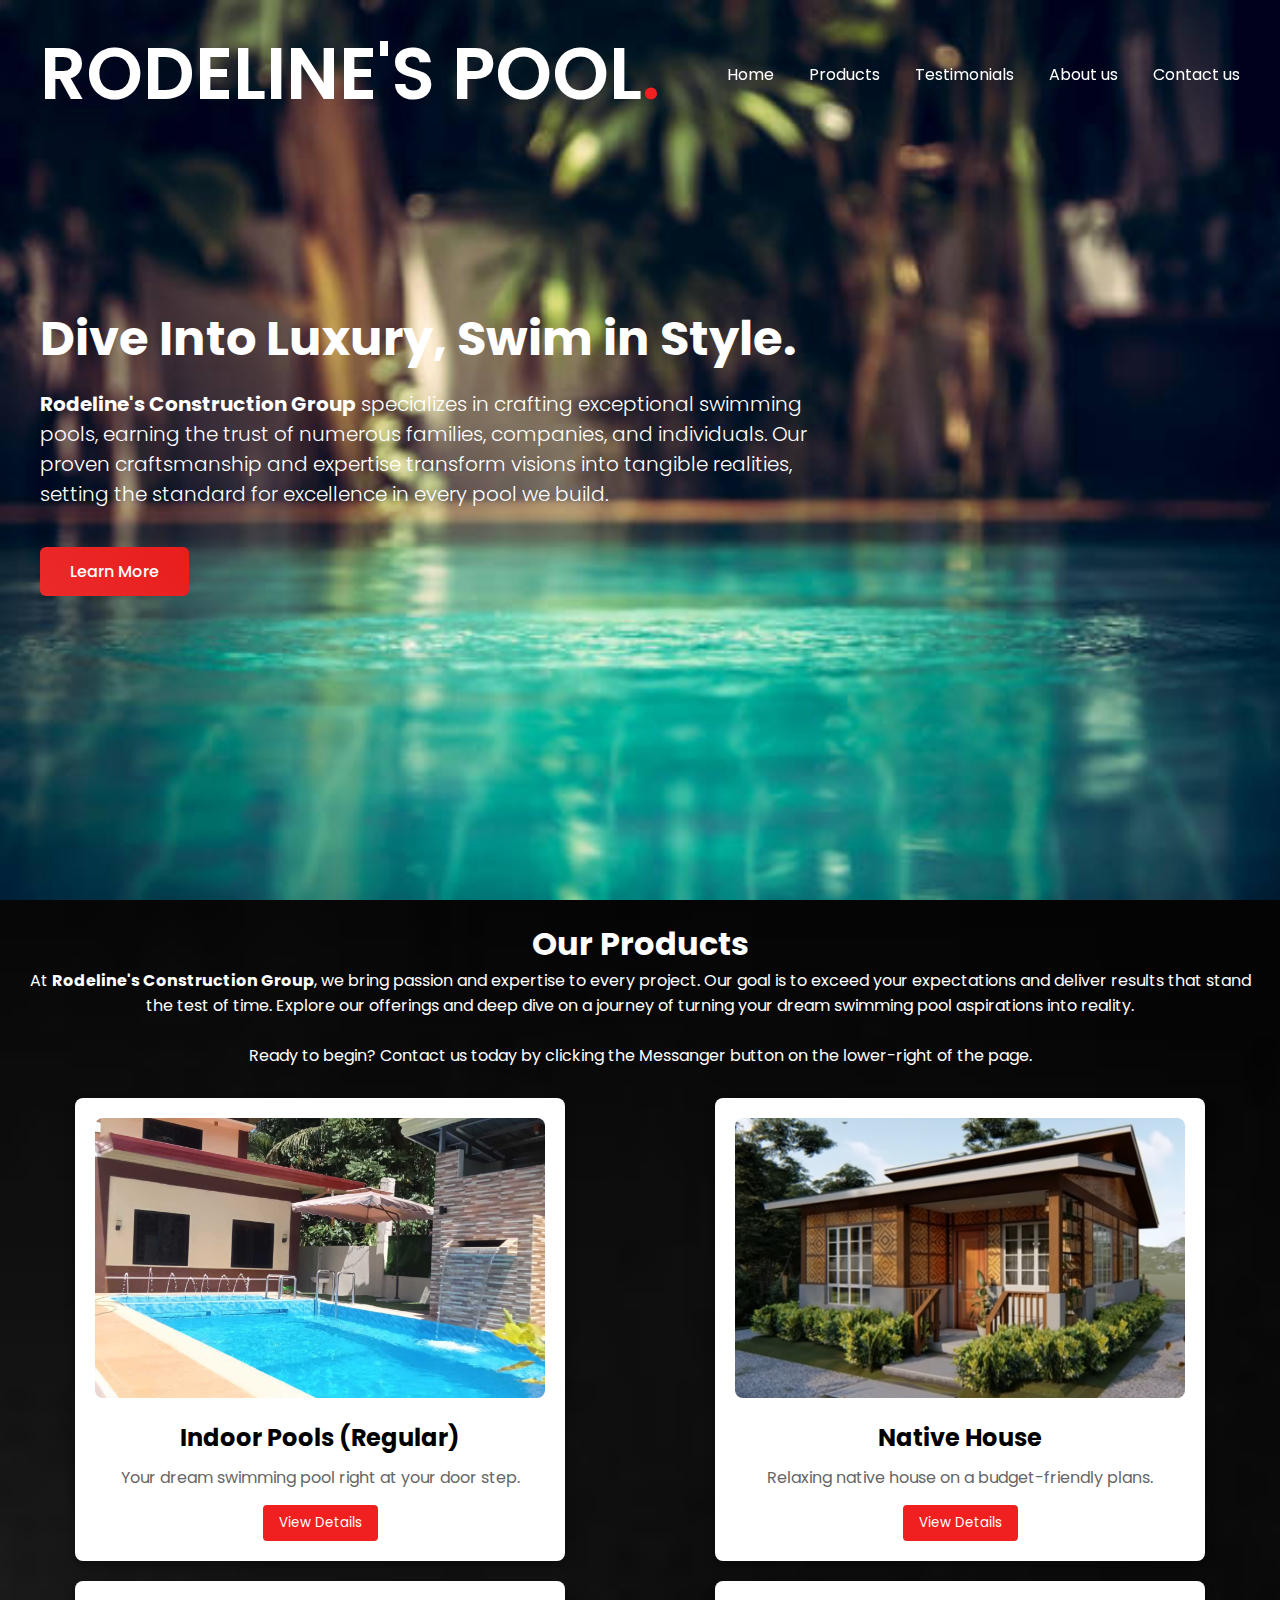
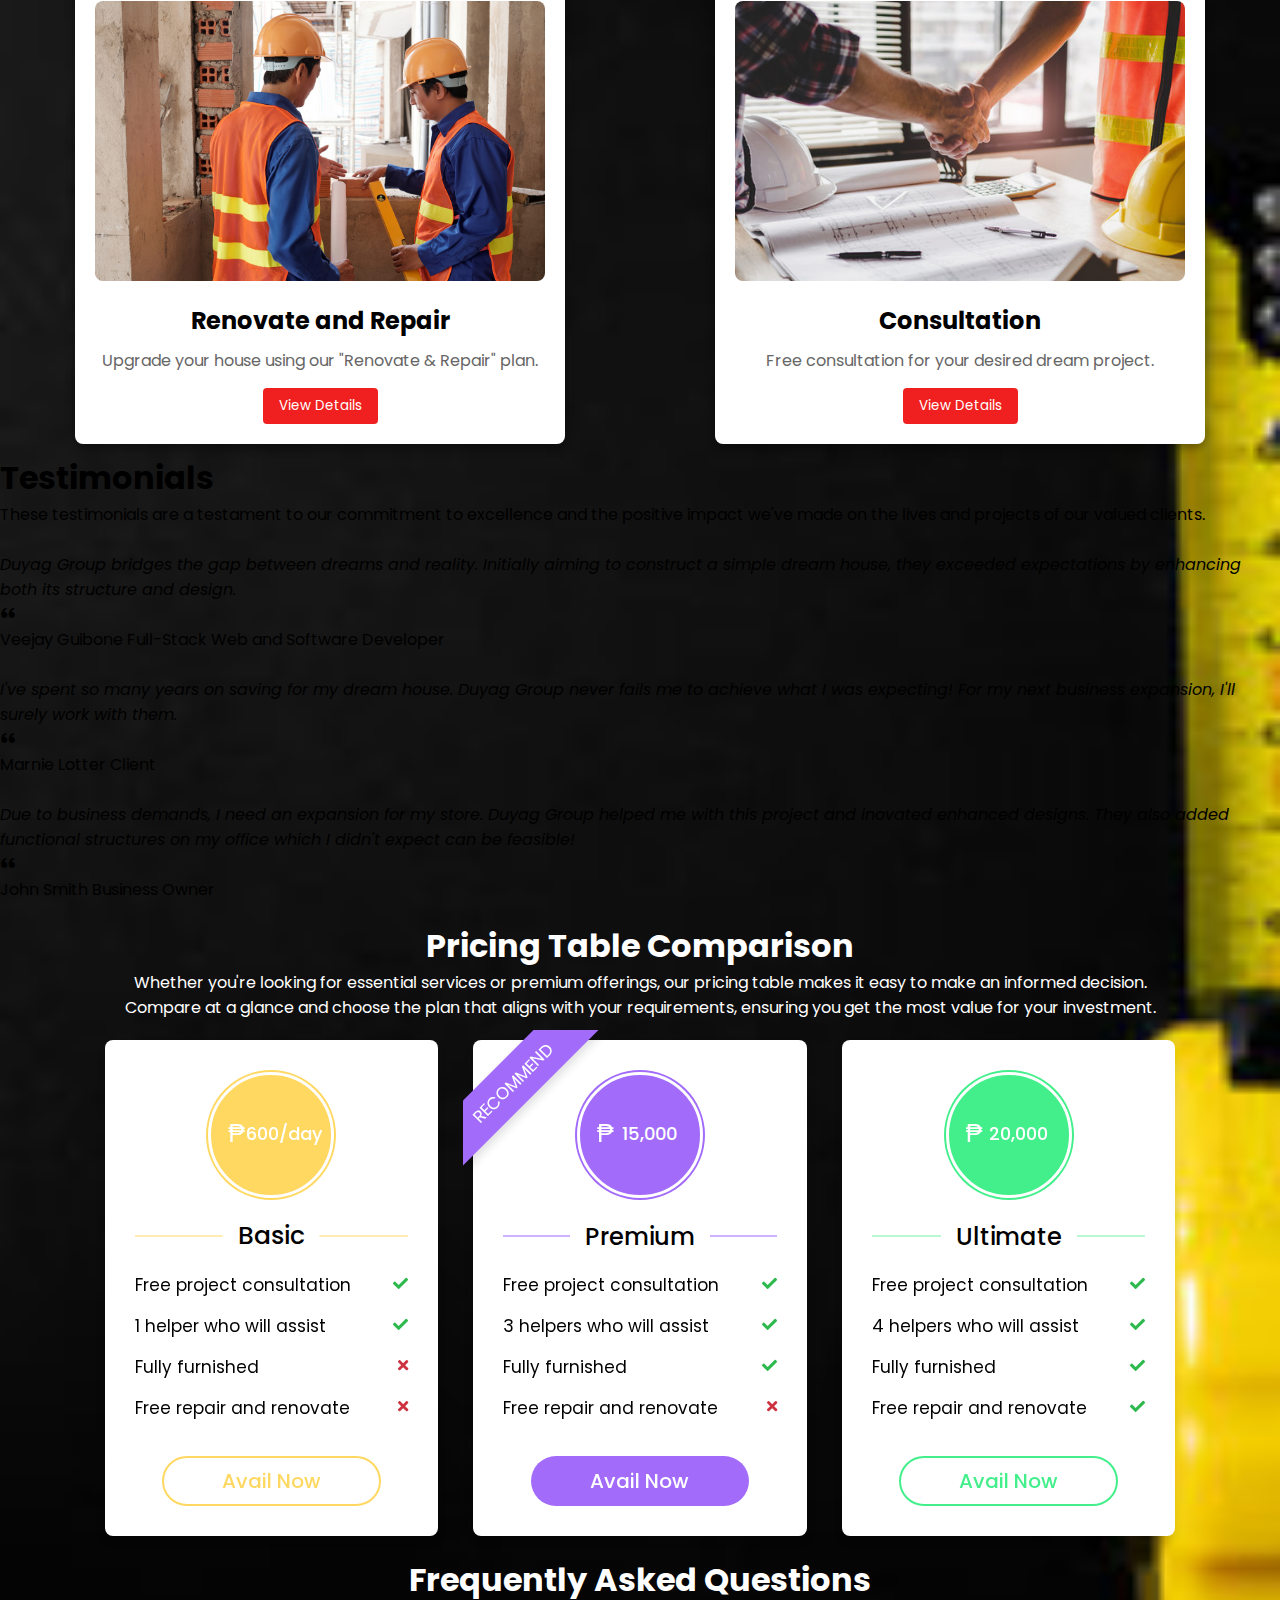
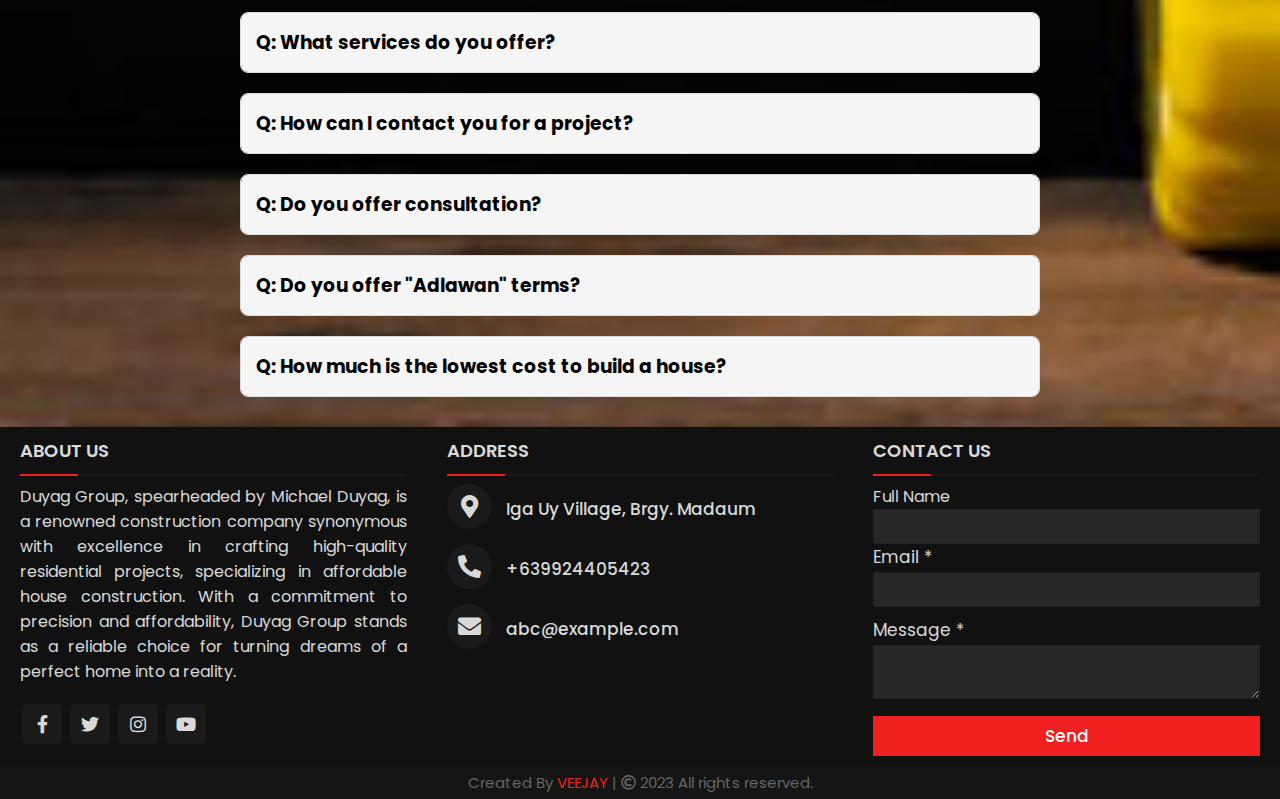
==== commit 0ce696d6: "added images to card" ====
--- a/index.html
+++ b/index.html
@@ -55,7 +55,7 @@
     <section id="product">
     <div class="textcontent">
       <h1>Our Products</h1>
-      <p>At <b>DUYAG GROUP</b>, we bring passion and expertise to every project. Our goal is to exceed your expectations and deliver results that stand the test of time. Explore our offerings and embark on a journey of turning your construction aspirations into reality.
+      <p>At <b>Rodeline's Construction Group</b>, we bring passion and expertise to every project. Our goal is to exceed your expectations and deliver results that stand the test of time. Explore our offerings and deep dive  on a journey of turning your dream swimming pool aspirations into reality.
         <br>
       <br>
 
@@ -65,9 +65,9 @@
     </div>
   </section>
     <div class="product-card">
-      <img src="./assets/house-construction.jpg" alt="Product 1">
-      <h3>House Construction</h3>
-      <p>Build your utltime "Dream House" with our low-cost plans.</p>
+      <img src="./assets/Indoor pools (regular).jpeg" alt="Product 1">
+      <h3>Indoor Pools (Regular)</h3>
+      <p>Your dream swimming pool right at your door step.</p>
       <a href="./housing.html"><button>View Details</button></a>
     </div>
 
--- a/style.css
+++ b/style.css
@@ -214,12 +214,12 @@
   text-align: center;
   margin: 10px;
   max-width: 500px;
-  max-height: 380px;
+  max-height: 500px;
 }
 
 .product-card img {
   width: 100%;
-  max-height: 200px;
+  max-height: 280px;
   min-width: 450px;
   object-fit: cover;
   border-radius: 8px;
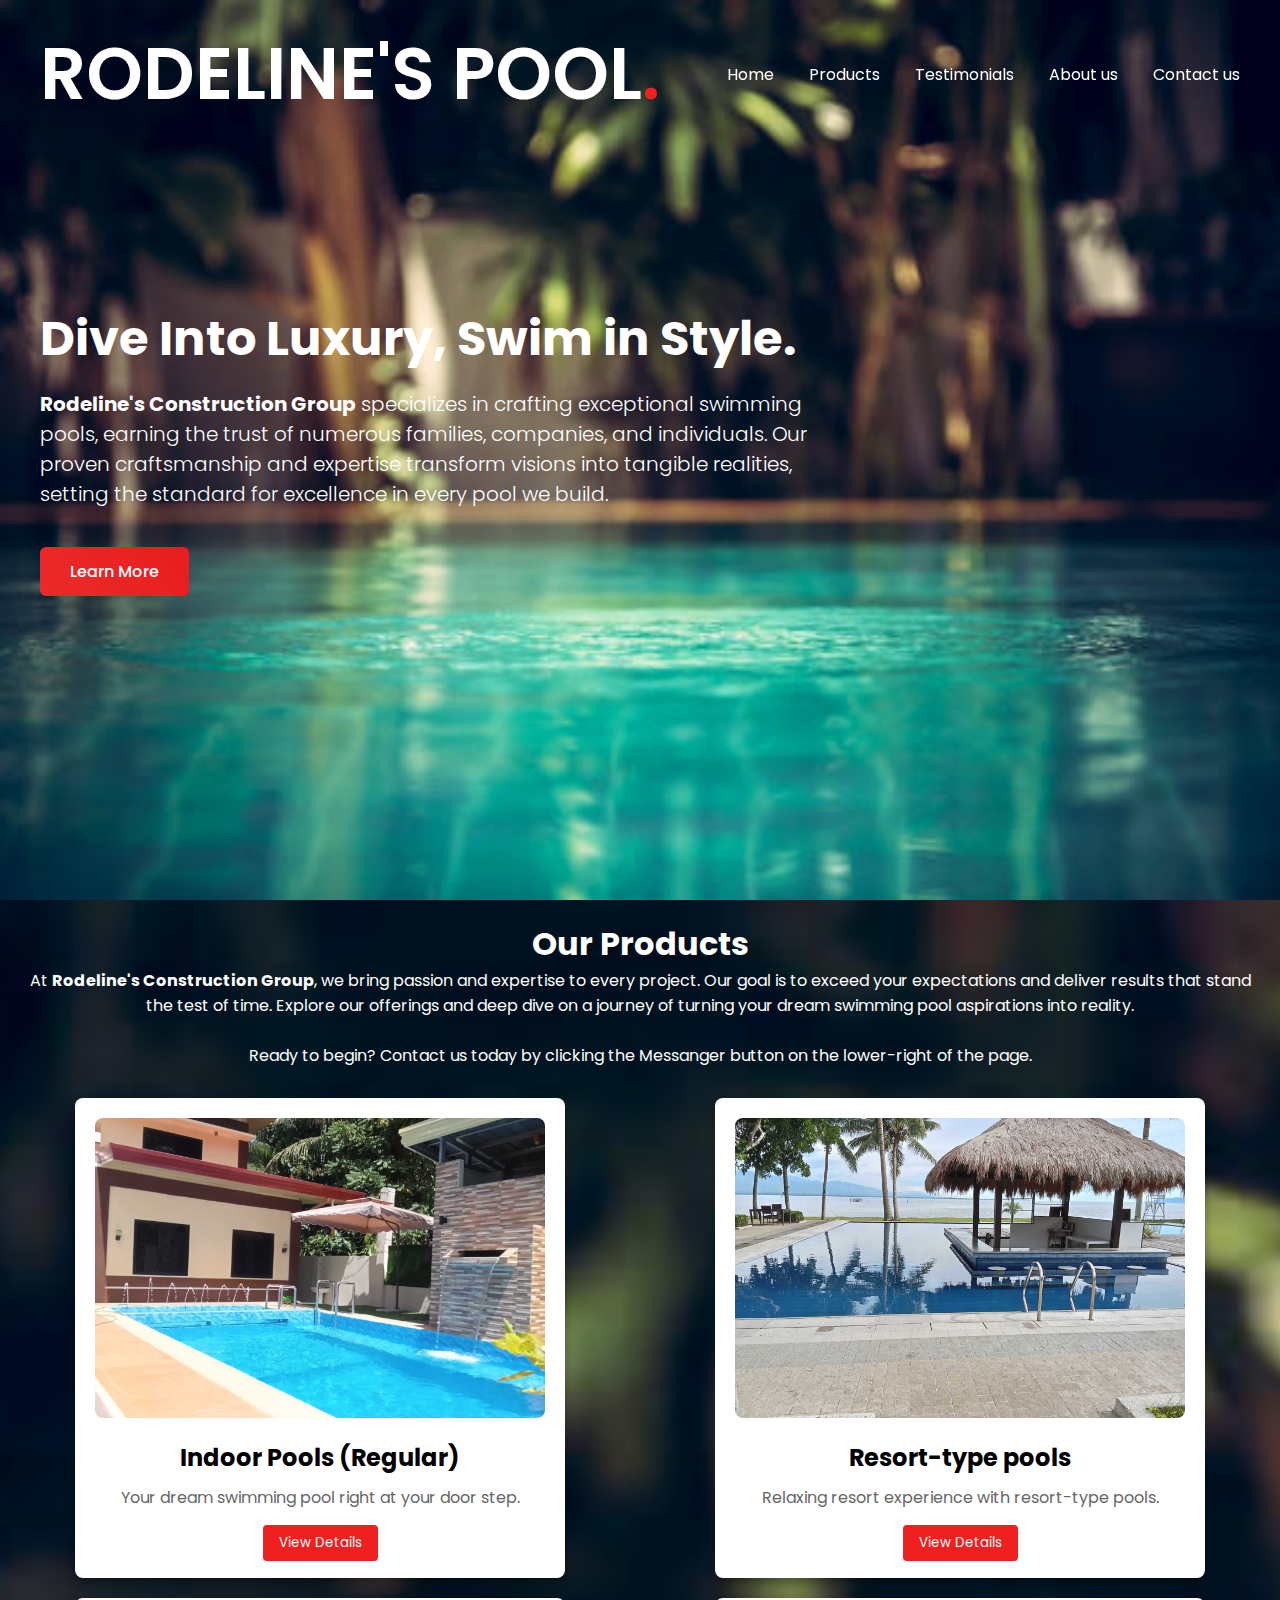
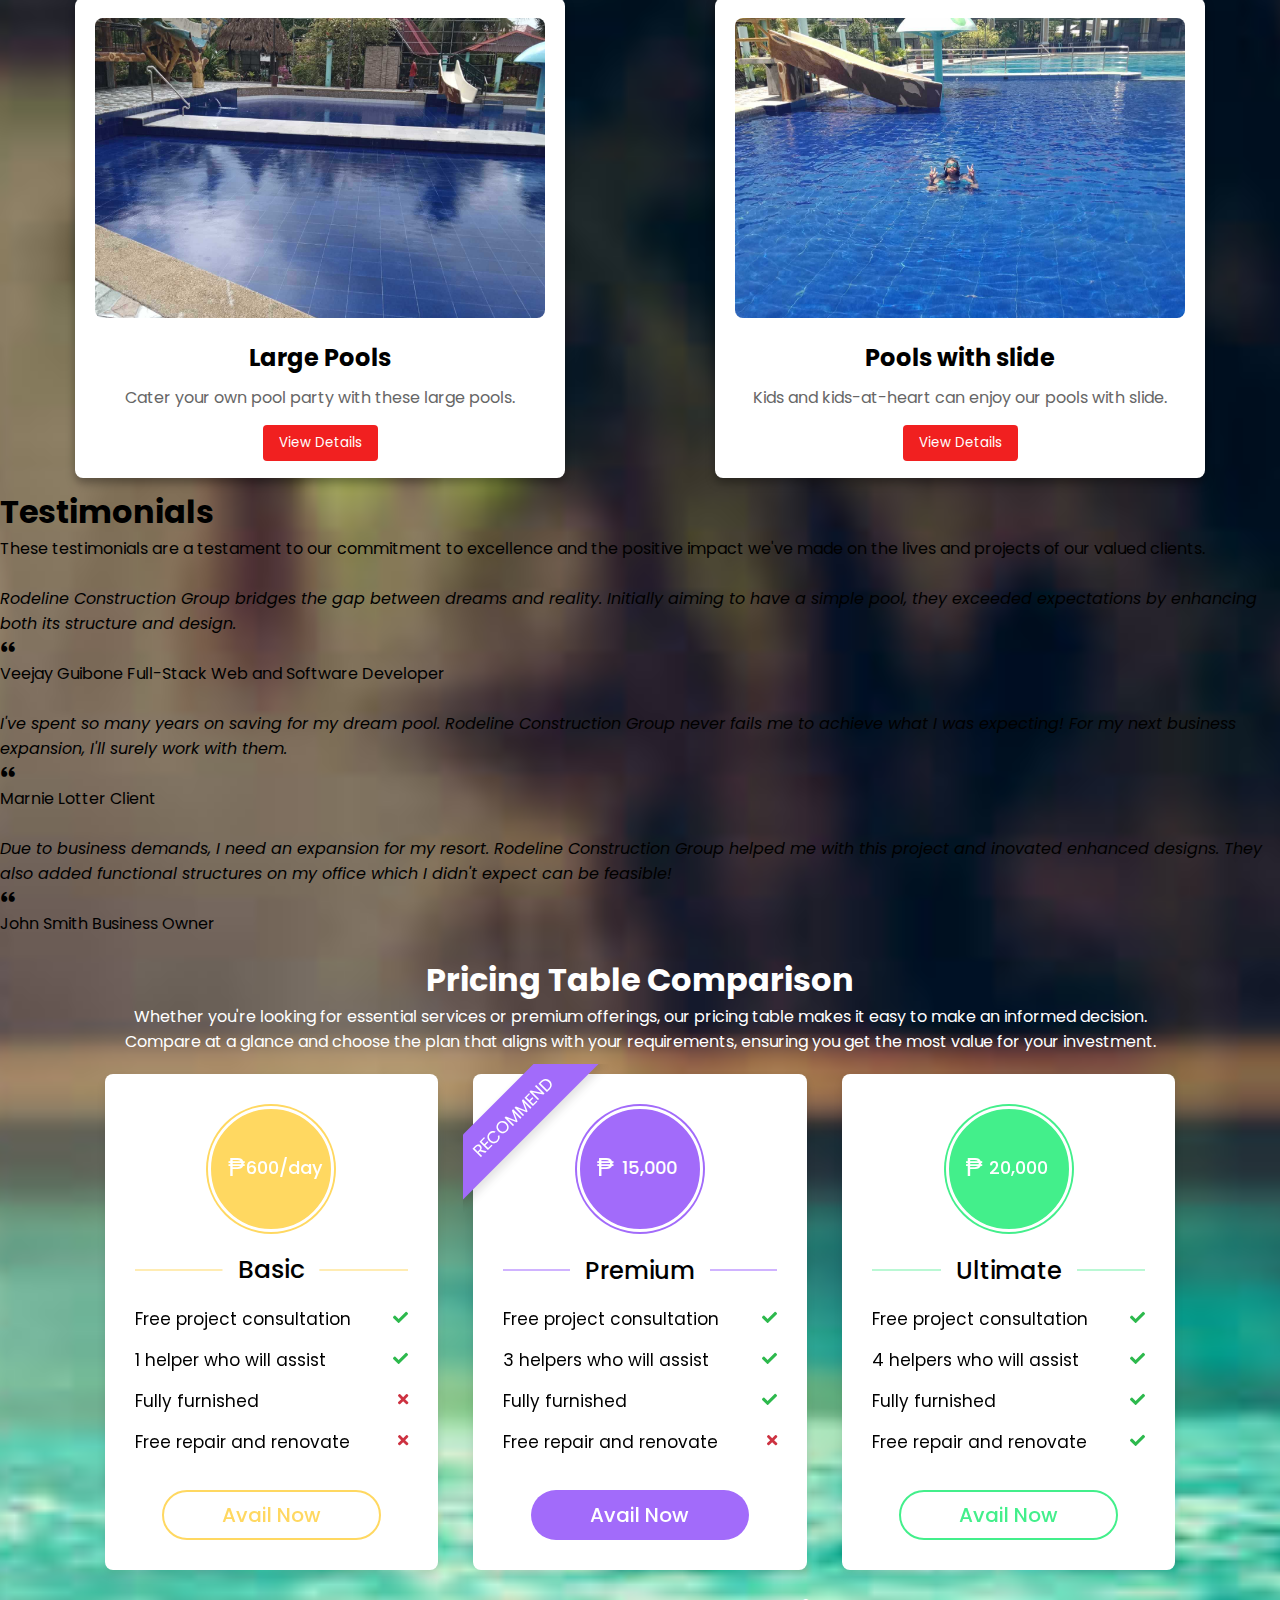
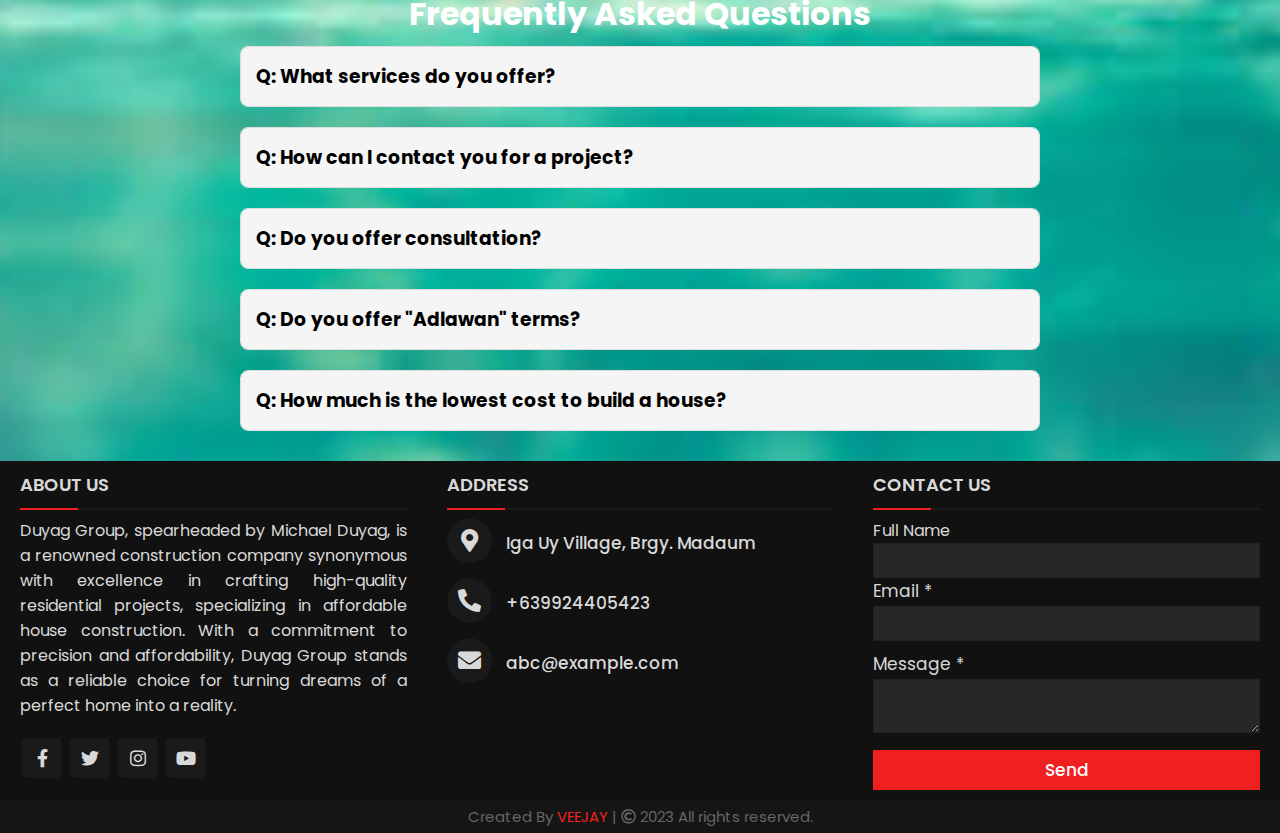
==== commit fec5ea5c: "add pool images" ====
--- a/index.html
+++ b/index.html
@@ -72,23 +72,23 @@
     </div>
 
     <div class="product-card">
-      <img src="./assets/Amakan House.png" alt="Product 2">
-      <h3>Native House</h3>
-      <p>Relaxing native house on a budget-friendly plans.</p>
+      <img src="./assets/Resort type (customized).jpeg" alt="Product 2">
+      <h3>Resort-type pools</h3>
+      <p>Relaxing resort experience with  resort-type pools.</p>
       <a href="./housing.html"><button>View Details</button></a>
     </div>
 
     <div class="product-card">
-      <img src="./assets/Repair.jpg" alt="Product 2">
-      <h3>Renovate and Repair</h3>
-      <p>Upgrade your house using our "Renovate & Repair" plan.</p>
+      <img src="./assets/Large Pools (customized).jpeg" alt="Product 2">
+      <h3>Large Pools</h3>
+      <p>Cater your own pool party with these large pools.</p>
       <a href="./housing.html"><button>View Details</button></a>
     </div>
 
     <div class="product-card">
-      <img src="./assets/Consultation.jpg" alt="Product 2">
-      <h3>Consultation</h3>
-      <p>Free consultation for your desired dream project.</p>
+      <img src="./assets/Pools with slide.jpeg" alt="Product 2">
+      <h3>Pools with slide</h3>
+      <p>Kids and kids-at-heart can enjoy our pools with slide.</p>
       <a href="./housing.html"><button>View Details</button></a>
     </div>
     <!-- Add more product cards as needed -->
@@ -117,7 +117,7 @@
           <div class="slide swiper-slide">
             <img src="./images/Veejay.png" alt="" class="image" />
             <p>
-             <em> Duyag Group bridges the gap between dreams and reality. Initially aiming to construct a simple dream house, they exceeded expectations by enhancing both its structure and design.</em>  </p>
+             <em> Rodeline Construction Group bridges the gap between dreams and reality. Initially aiming to have a simple pool, they exceeded expectations by enhancing both its structure and design.</em>  </p>
 
             <i class="bx bxs-quote-alt-left quote-icon"></i>
 
@@ -129,7 +129,7 @@
           <div class="slide swiper-slide">
             <img src="images/img2.jpg" alt="" class="image" />
             <p>
-              <em>I've spent so many years on saving for my dream house. Duyag Group never fails me to achieve what I was expecting! For my next business expansion, I'll surely work with them.</em>
+              <em>I've spent so many years on saving for my dream pool. Rodeline Construction Group never fails me to achieve what I was expecting! For my next business expansion, I'll surely work with them.</em>
             </p>
 
             <i class="bx bxs-quote-alt-left quote-icon"></i>
@@ -142,7 +142,7 @@
           <div class="slide swiper-slide">
             <img src="images/img3.jpg" alt="" class="image" />
             <p>
-             <em> Due to business demands, I need an expansion for my store. Duyag Group helped me with this project and inovated enhanced designs. They also added functional structures on my office which I didn't expect can be feasible!</em>
+             <em> Due to business demands, I need an expansion for my resort. Rodeline Construction Group helped me with this project and inovated enhanced designs. They also added functional structures on my office which I didn't expect can be feasible!</em>
             </p>
 
             <i class="bx bxs-quote-alt-left quote-icon"></i>
--- a/style.css
+++ b/style.css
@@ -199,7 +199,7 @@
   flex-wrap: wrap;
   max-width: 100%;
   margin-bottom: 0px auto;
-  background-image: url('assets/Construction\ tools.jpg');
+  background-image: url('assets/Pool\ main.jpg');
   background-position: center;
   background-size: cover;
   display: flex;
@@ -214,12 +214,12 @@
   text-align: center;
   margin: 10px;
   max-width: 500px;
-  max-height: 500px;
+  max-height: 480px;
 }
 
 .product-card img {
   width: 100%;
-  max-height: 280px;
+  max-height: 300px;
   min-width: 450px;
   object-fit: cover;
   border-radius: 8px;
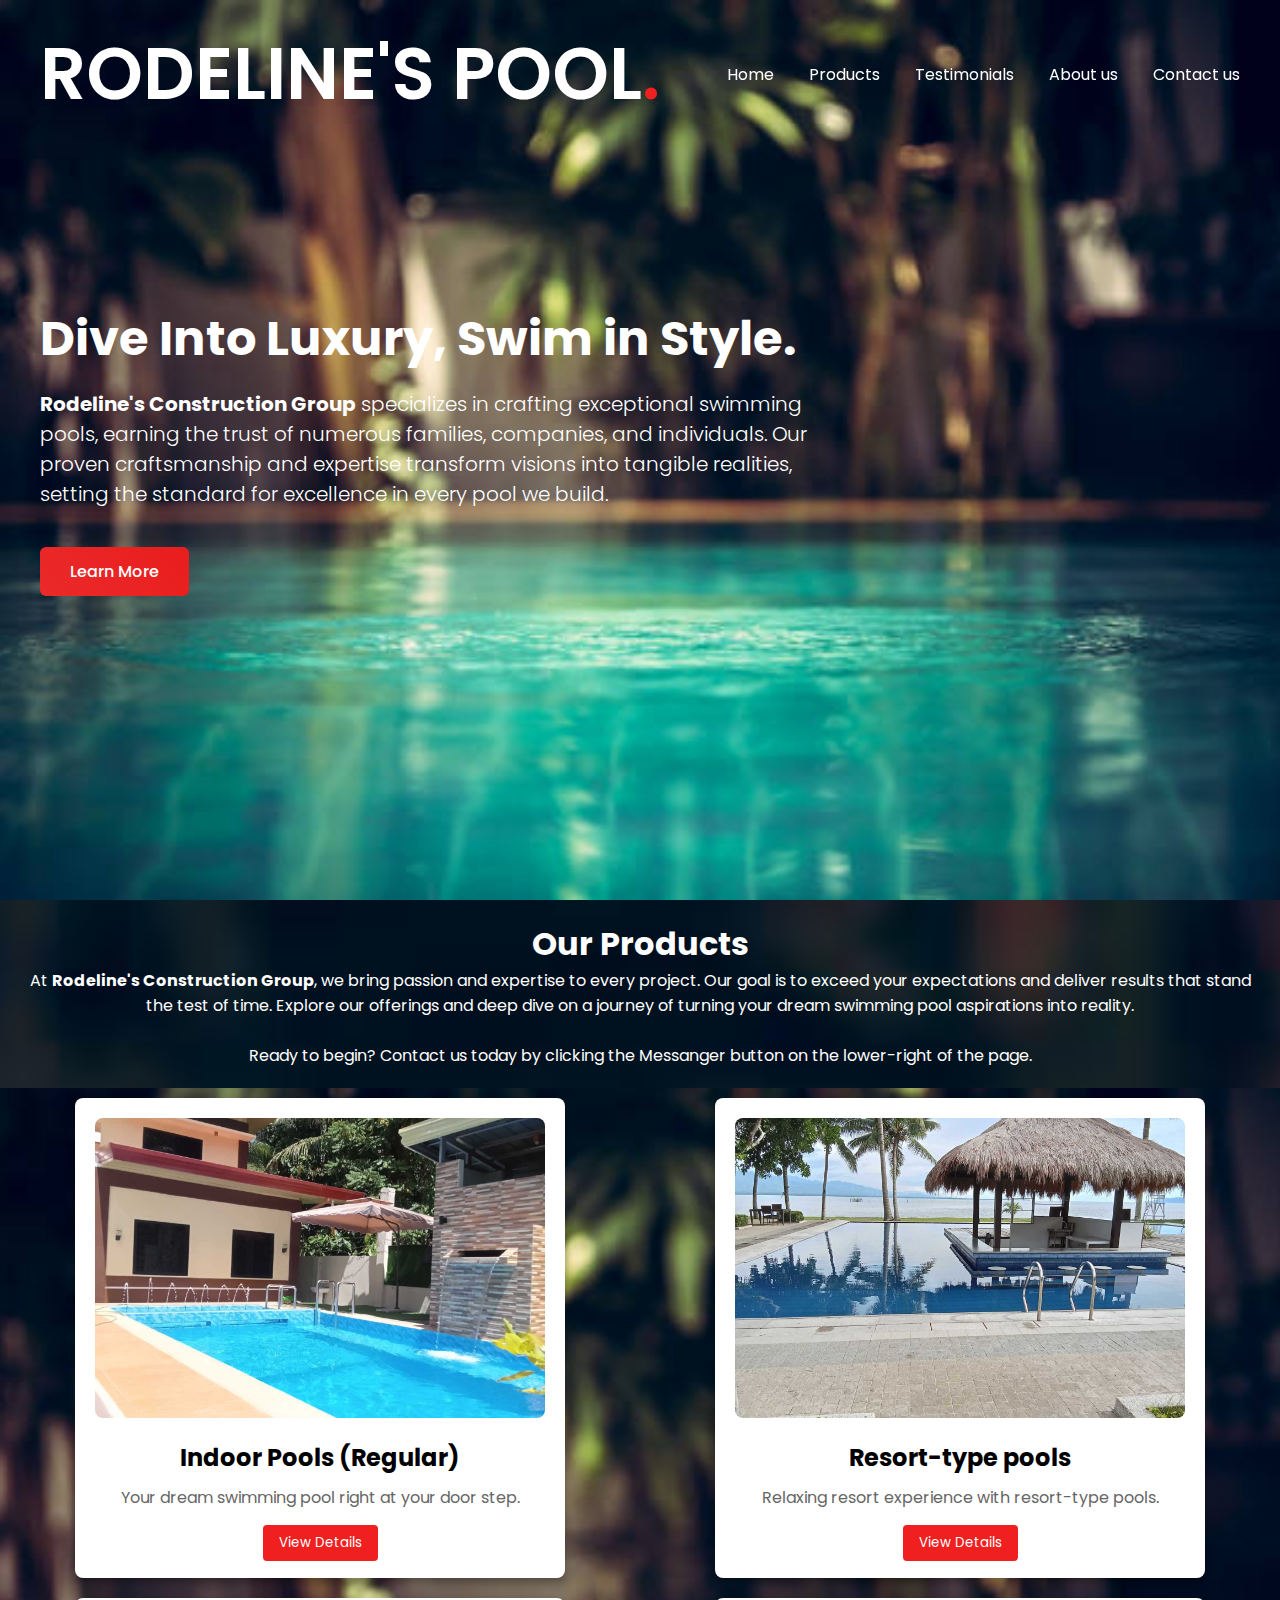
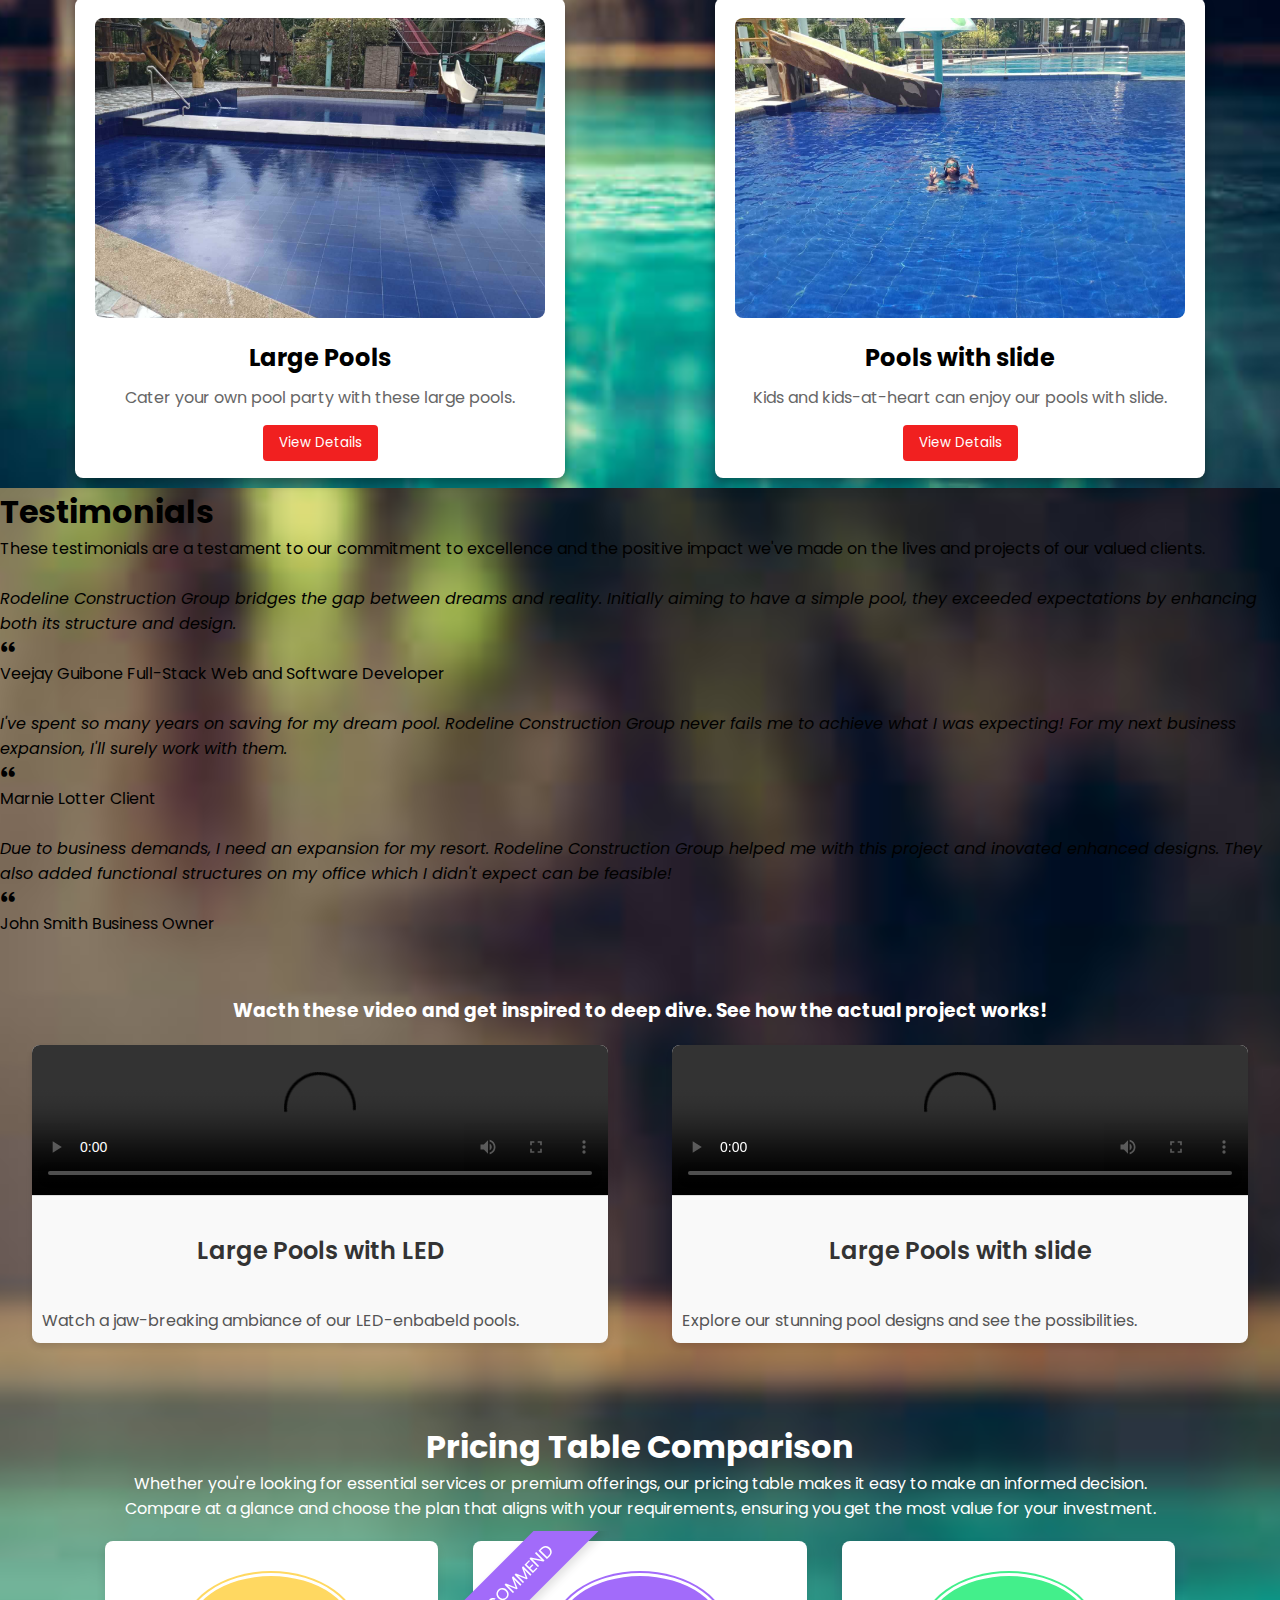
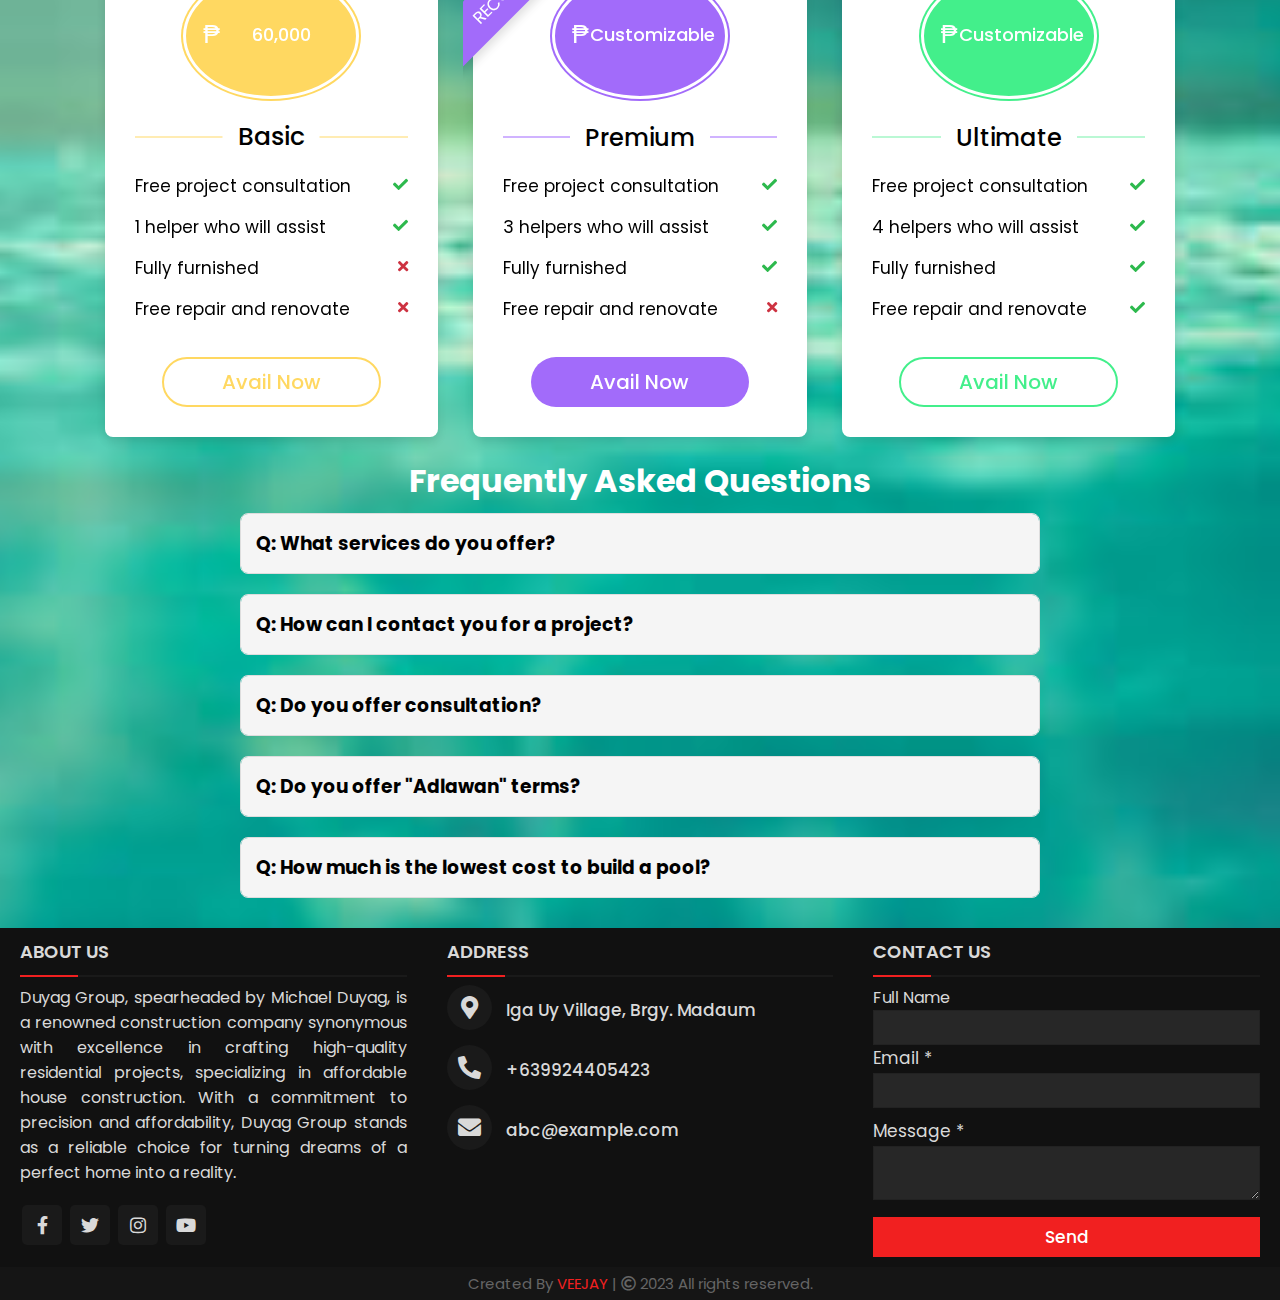
==== commit 5ecb4861: "add videos" ====
--- a/index.html
+++ b/index.html
@@ -64,6 +64,9 @@
       </p>
     </div>
   </section>
+  
+  <section class="product-section">
+
     <div class="product-card">
       <img src="./assets/Indoor pools (regular).jpeg" alt="Product 1">
       <h3>Indoor Pools (Regular)</h3>
@@ -91,6 +94,7 @@
       <p>Kids and kids-at-heart can enjoy our pools with slide.</p>
       <a href="./housing.html"><button>View Details</button></a>
     </div>
+    </section>
     <!-- Add more product cards as needed -->
     <script>
       const header = document.querySelector("header");
@@ -159,6 +163,29 @@
       </div>
     </section>
 
+    <section class="video-section">
+      
+      <h3>Wacth these video and get inspired to deep dive. See how the actual project works!</h3>
+    <div class="video-card">
+        <video controls>
+            <source src="./assets/Pool with Led.mp4" type="video/mp4">
+            Your browser does not support the video tag.
+        </video>
+        <h3>Large Pools with LED</h3>
+        <p>Watch a jaw-breaking ambiance of our LED-enbabeld pools.</p>
+    </div>
+
+    <div class="video-card">
+        <video controls>
+            <source src="./assets/Large Pool.mp4" type="video/mp4">
+            Your browser does not support the video tag.
+        </video>
+        <h3>Large Pools with slide</h3>
+        <p>Explore our stunning pool designs and see the possibilities.</p>
+    </div>
+</section>
+
+
     <section class="pricing-section">
       <div class="textcontent-pricing">
       <h1>Pricing Table Comparison</h1>
@@ -170,7 +197,7 @@
         <div class="price-area">
           <div class="inner-area">
             <span class="text">₱</span>
-            <span class="price">600/day</span>
+            <span class="price">60,000</span>
           </div>
         </div>
       </div>
@@ -201,7 +228,7 @@
         <div class="price-area">
           <div class="inner-area">
             <span class="text">₱</span>
-            <span class="price">15,000</span>
+            <span class="price">Customizable</span>
           </div>
         </div>
       </div>
@@ -231,7 +258,7 @@
         <div class="price-area">
           <div class="inner-area">
             <span class="text">₱</span>
-            <span class="price">20,000</span>
+            <span class="price">Customizable</span>
           </div>
         </div>
       </div>
@@ -300,10 +327,10 @@
 
       <div class="faq-item">
         <div class="question">
-          <h3>Q: How much is the lowest cost to build a house?</h3>
+          <h3>Q: How much is the lowest cost to build a pool?</h3>
         </div>
         <div class="answer">
-          <p>A: It actually depends on the materials and the type of service you want to avail. The lowest cost we offer for house construction is averaging ₱80,000 - ₱100,000 for half-amacan and half-concrete house. Please check our products section for more details.</p>
+          <p>A: It actually depends on the materials and the type of service you want to avail. The lowest cost we offer for house construction is averaging ₱60,000 - ₱80,000 for half-amacan and half-concrete house. Please check our products section for more details.</p>
         </div>
       </div>
 
--- a/style.css
+++ b/style.css
@@ -206,6 +206,20 @@
   align-items: center;
 }
 
+.card-section{
+  display: flex;
+  justify-content: space-around;
+  flex-wrap: wrap;
+  max-width: 100%;
+  margin-bottom: 0px auto;
+  background-image: url('assets/Pool\ main.jpg');
+  background-position: center;
+  background-size: cover;
+  display: flex;
+  align-items: center;
+}
+
+
 .product-card {
   background-color: #fff;
   padding: 20px;
@@ -315,7 +329,7 @@
 }
 .table .price-area{
   height: 130px;
-  width: 130px;
+  width: 180px;
   border-radius: 50%;
   padding: 2px;
 }
@@ -786,4 +800,102 @@
     @keyframes spin {
       0% { transform: rotate(0deg); }
       100% { transform: rotate(360deg); }
-    }+    }
+
+    .video-section {
+      display: flex;
+      justify-content: space-around;
+      flex-wrap: wrap;
+      margin: 40px 0;
+  }
+  .video-section h3 {
+  text-align: center;
+  color: #fff;
+  margin-top: 20px;
+  margin-bottom: 20px;
+  margin-left: 20px;
+  margin-right: 20px;
+  
+  }
+  .video-card {
+      width: 45%;
+      margin-bottom: 20px;
+      background-color: #f9f9f9;
+      border-radius: 8px;
+      overflow: hidden;
+      box-shadow: 0 4px 6px rgba(0, 0, 0, 0.1);
+  }
+  
+  .video-card video {
+      width: 45%;
+      height: auto;
+      max-height: 300px;
+      border-bottom: 1px solid #ddd;
+  }
+  
+  .video-card h3 {
+      padding: 10px;
+      font-size: 1.5rem;
+      font-weight: 600;
+      color: #333;
+  }
+  
+  .video-card p {
+      padding: 10px;
+      font-size: 1rem;
+      color: #555;
+  }
+  .video-section {
+    display: flex;
+    justify-content: space-around;
+    flex-wrap: wrap;
+    margin: 40px 0;
+}
+
+.video-section h2 {
+  display: flex;
+  justify-content: space-around;
+  flex-wrap: wrap;
+  margin: 40px 0;
+}
+
+
+.video-card {
+    width: 45%;
+    margin-bottom: 20px;
+    background-color: #f9f9f9;
+    border-radius: 8px;
+    overflow: hidden;
+    box-shadow: 0 4px 6px rgba(0, 0, 0, 0.1);
+}
+
+.video-card video {
+    width: 100%;
+    height: auto;
+    border-bottom: 1px solid #ddd;
+}
+
+.video-card h3 {
+    padding: 10px;
+    font-size: 1.5rem;
+    font-weight: 600;
+    color: #333;
+}
+
+.video-card p {
+    padding: 10px;
+    font-size: 1rem;
+    color: #555;
+}
+
+@media (max-width: 768px) {
+    .video-section {
+        flex-direction: column;
+        align-items: center;
+    }
+
+    .video-card {
+        width: 90%;
+        max-width: 400px;
+    }
+}
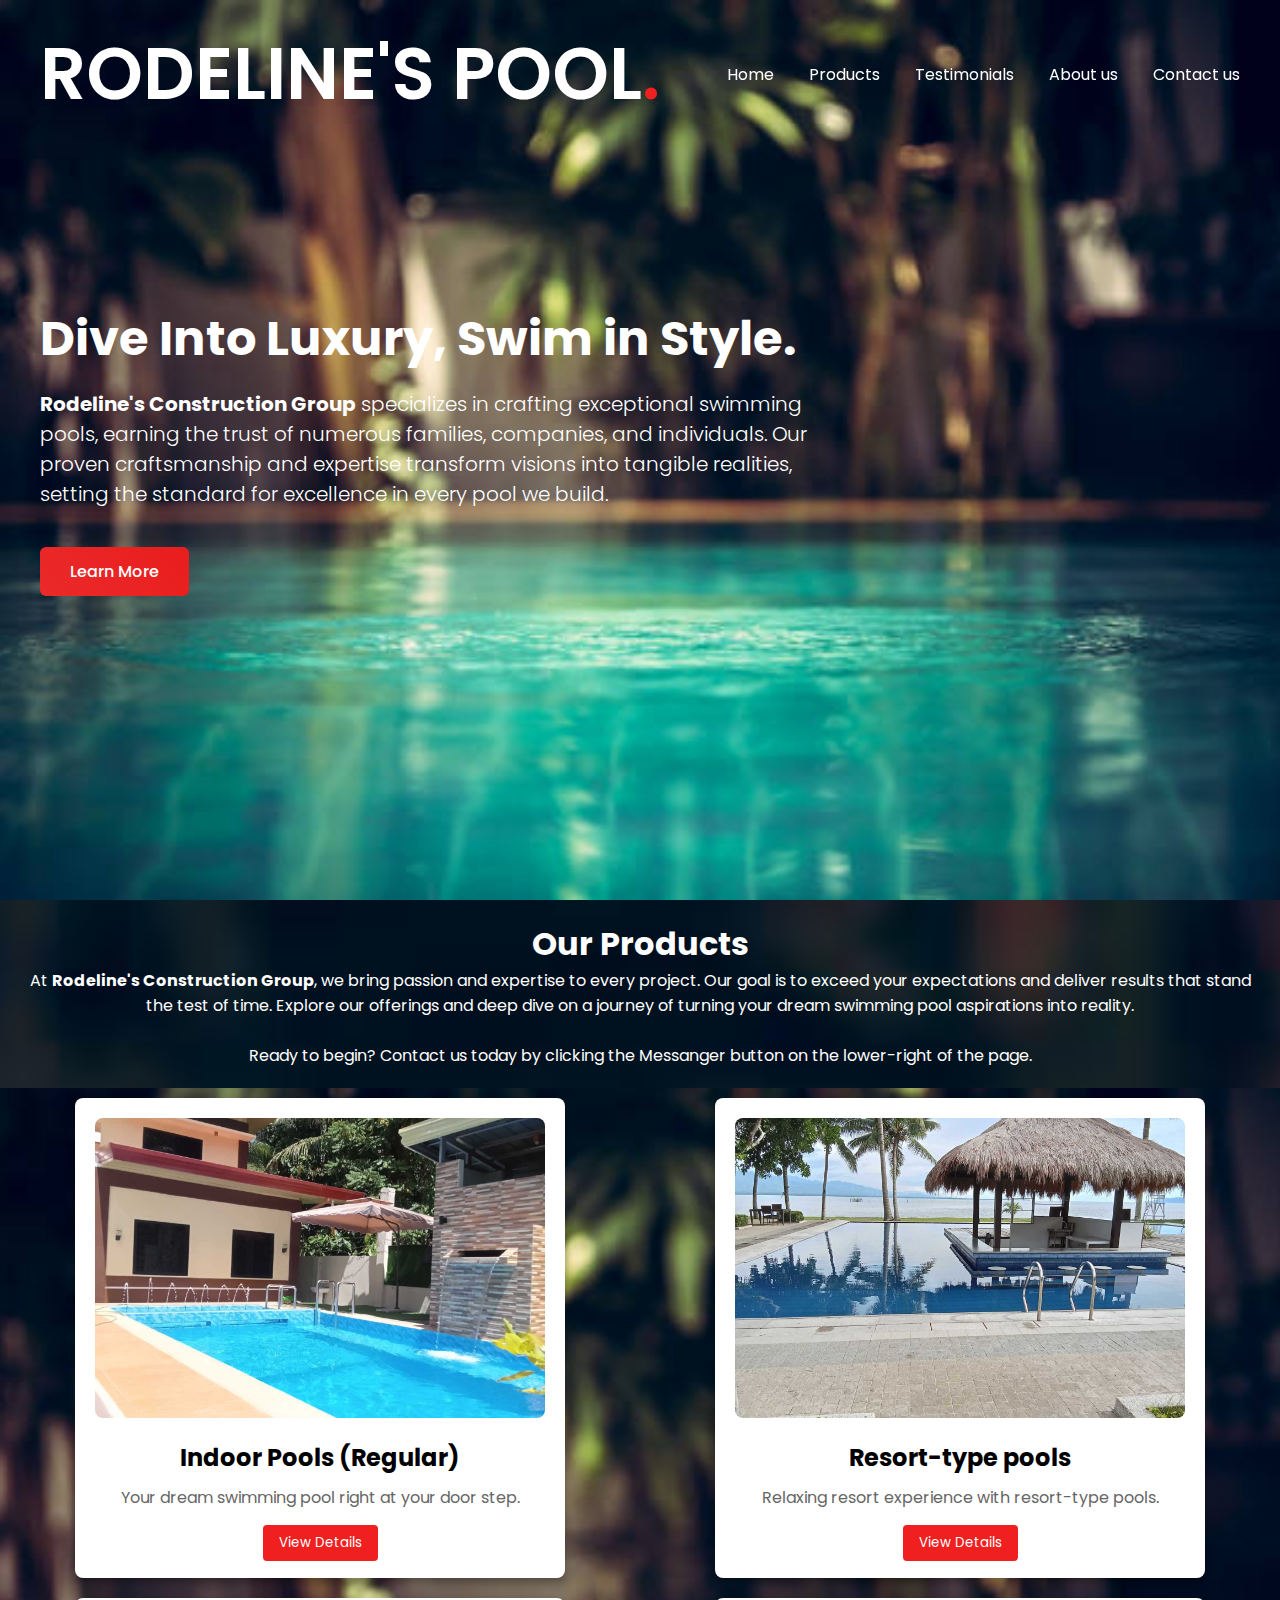
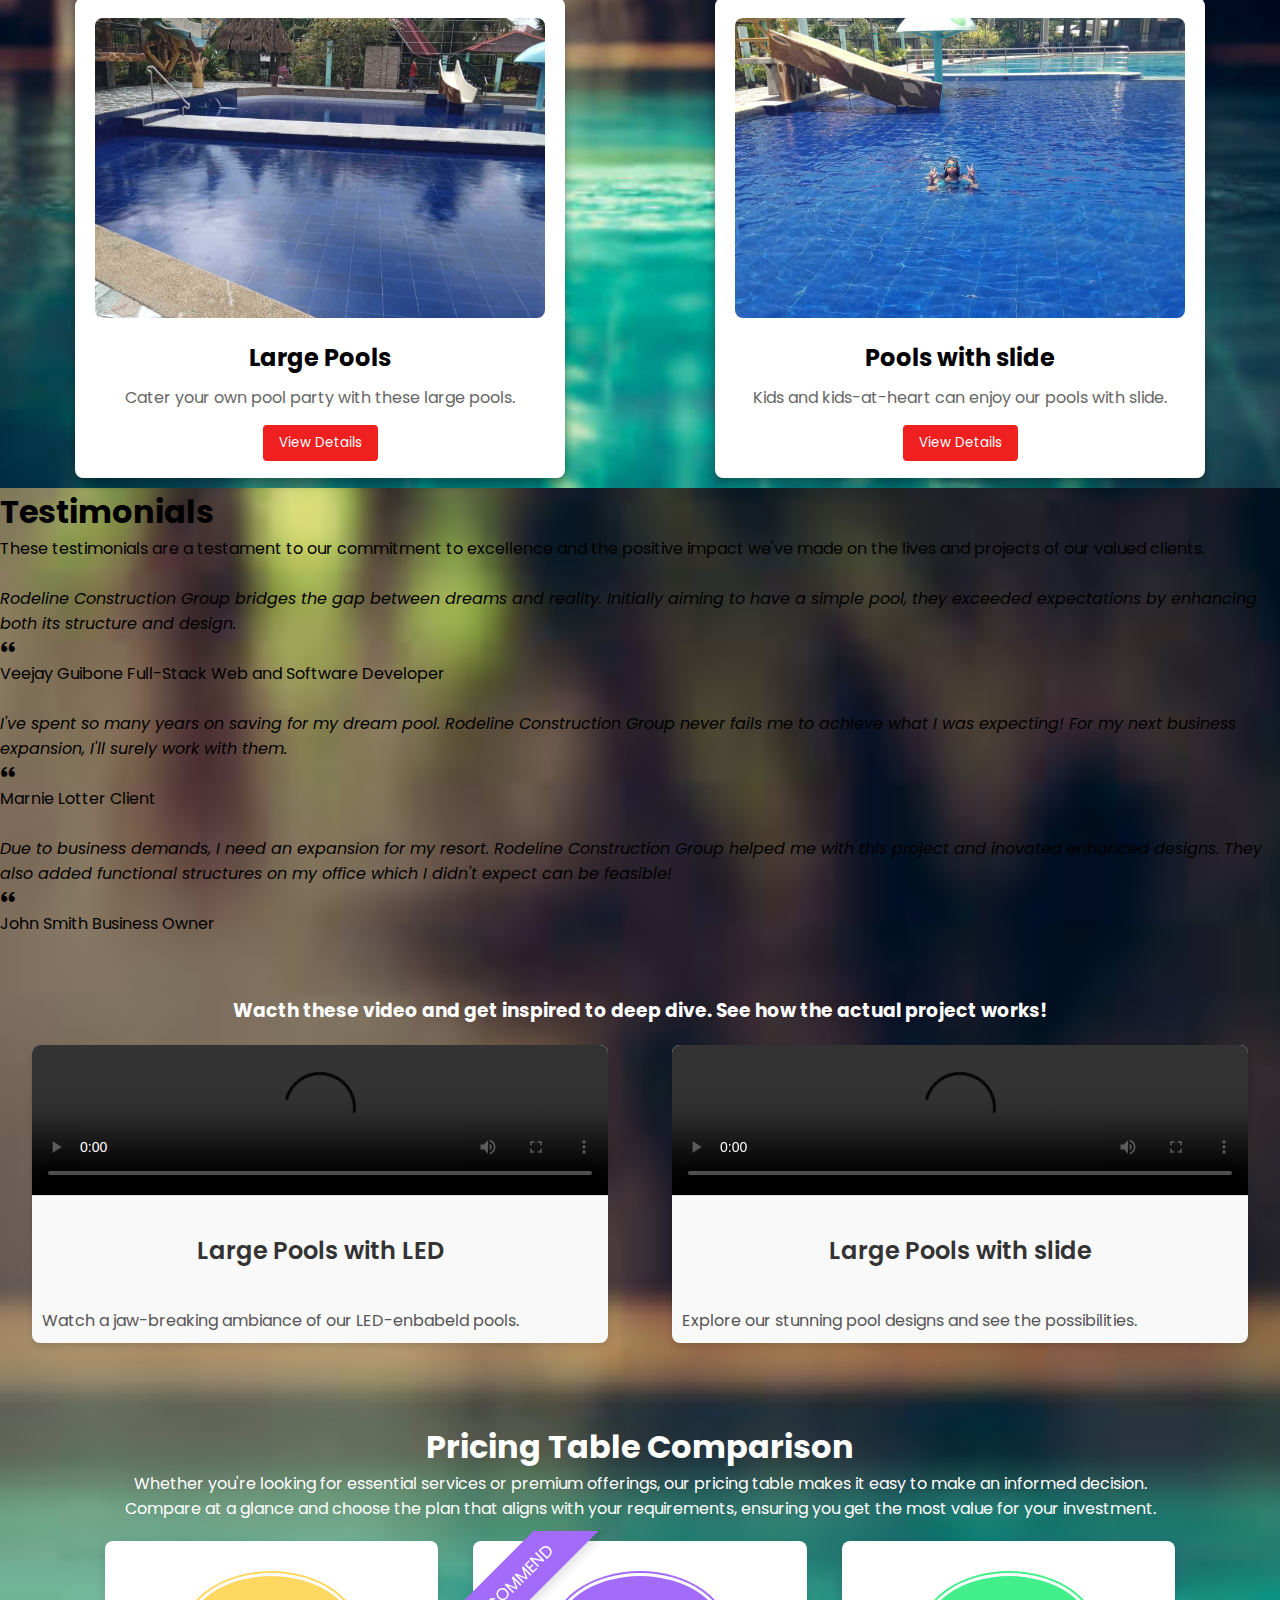
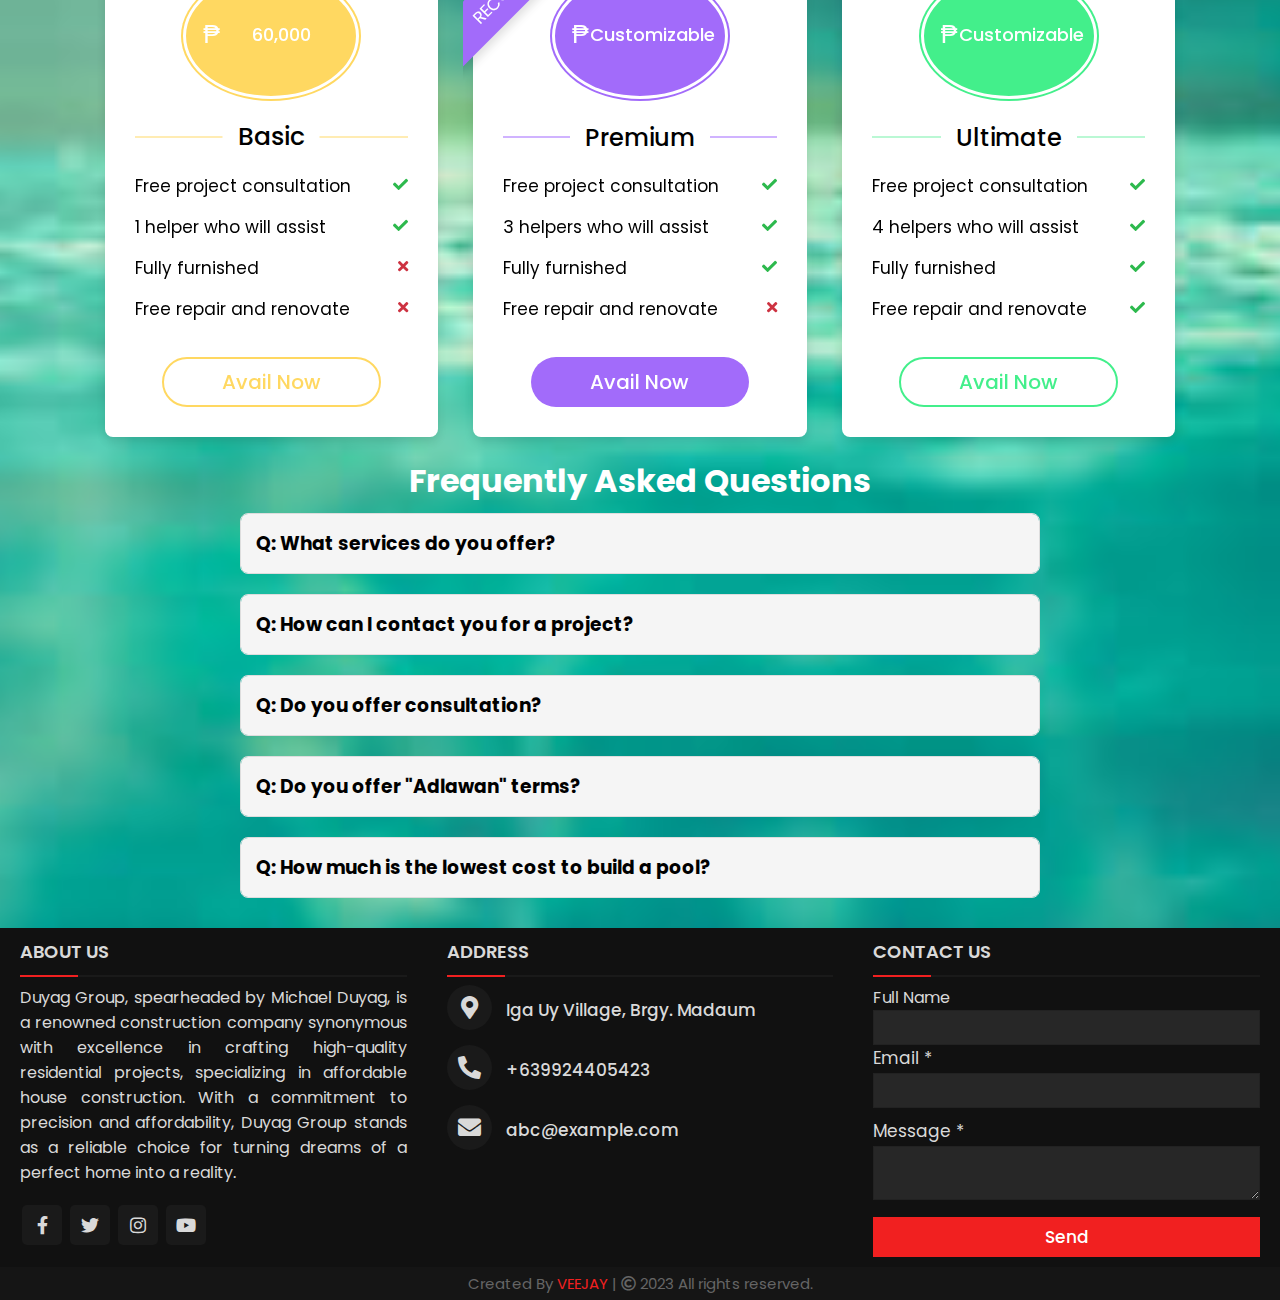
==== commit f360b5e7: "add fb messanger" ====
--- a/index.html
+++ b/index.html
@@ -48,8 +48,8 @@
 
     <!-- Product Cards -->
             <!-- Messanger heads -->
-    <script src="https://static.elfsight.com/platform/platform.js" data-use-service-core defer></script>
-<div class="elfsight-app-1f9922f5-22f8-41ae-ba7b-e1a116f9ada4" data-elfsight-app-lazy></div>
+            <script src="https://static.elfsight.com/platform/platform.js" data-use-service-core defer></script>
+            <div class="elfsight-app-fca4545c-ef13-4580-8fbb-74fb28d0f9e6" data-elfsight-app-lazy></div>
         <!-- Messanger heads -->
   <section class="product-section">
     <section id="product">
